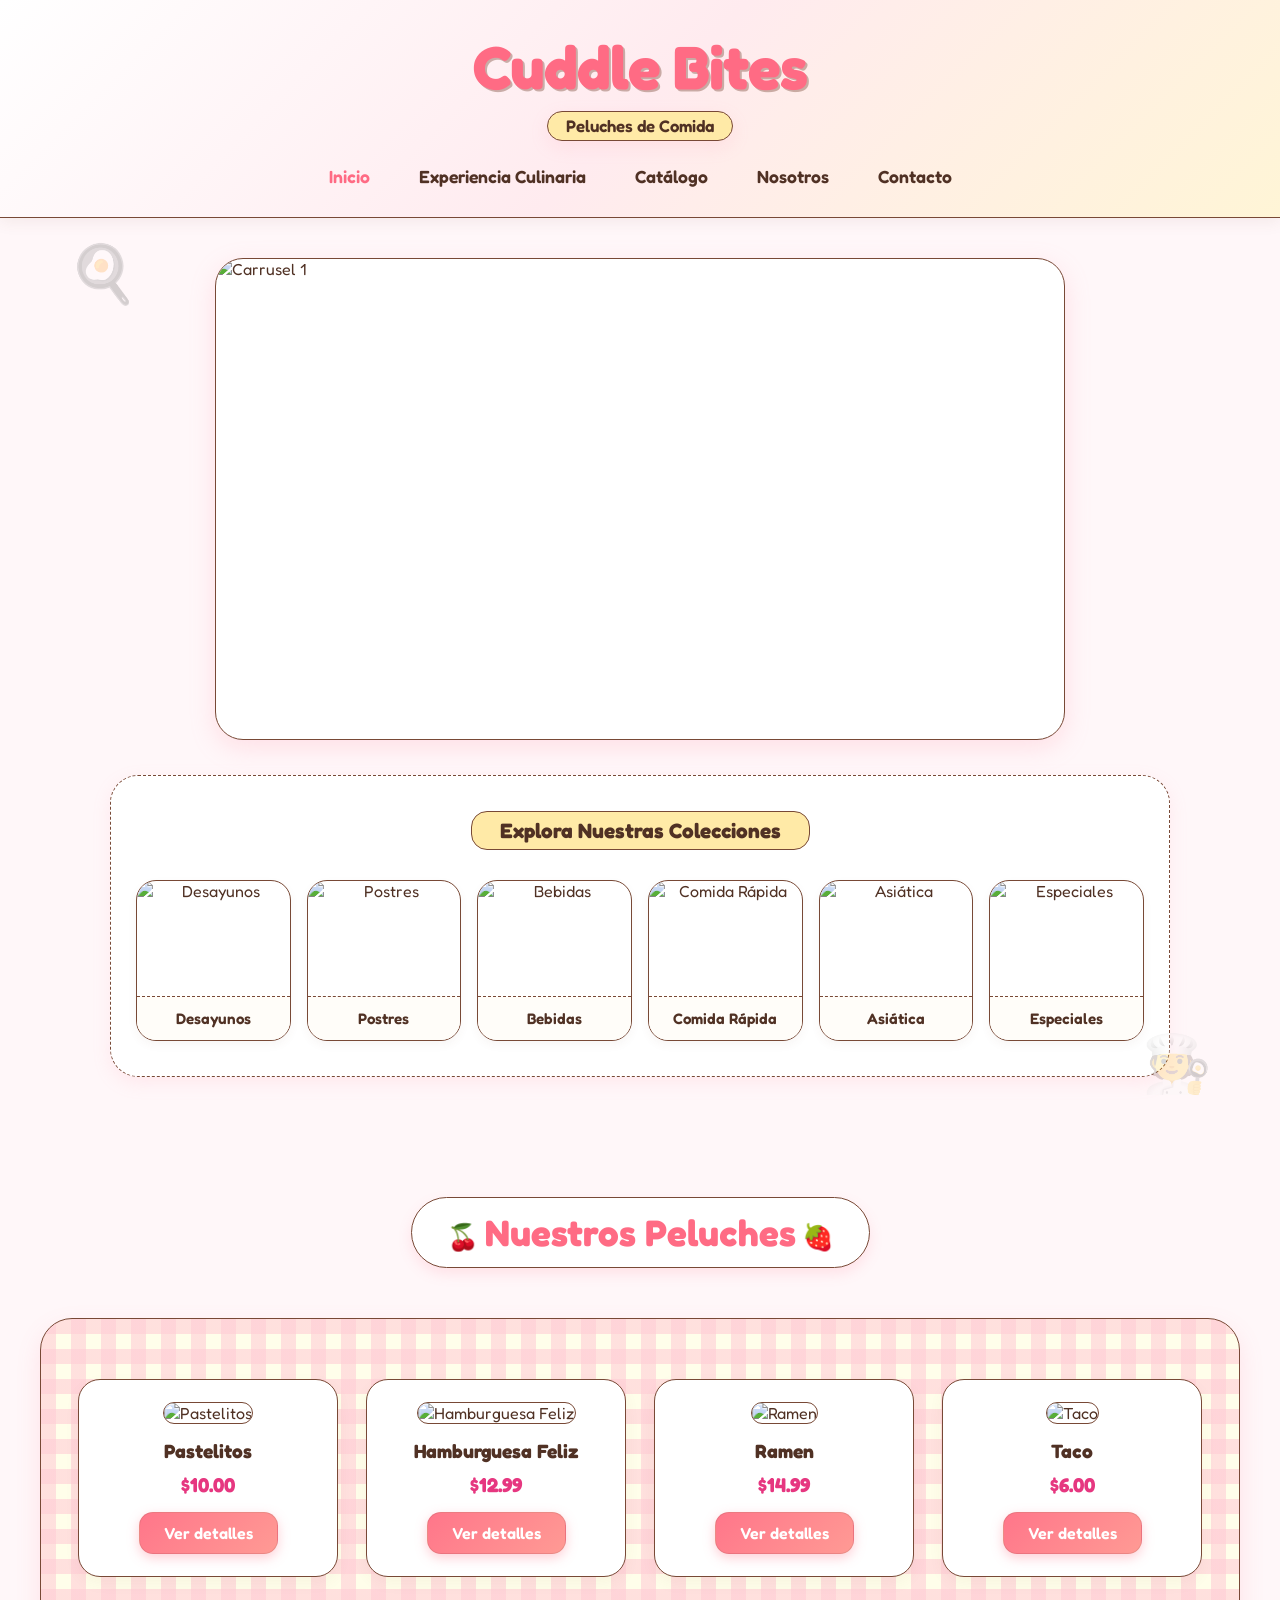
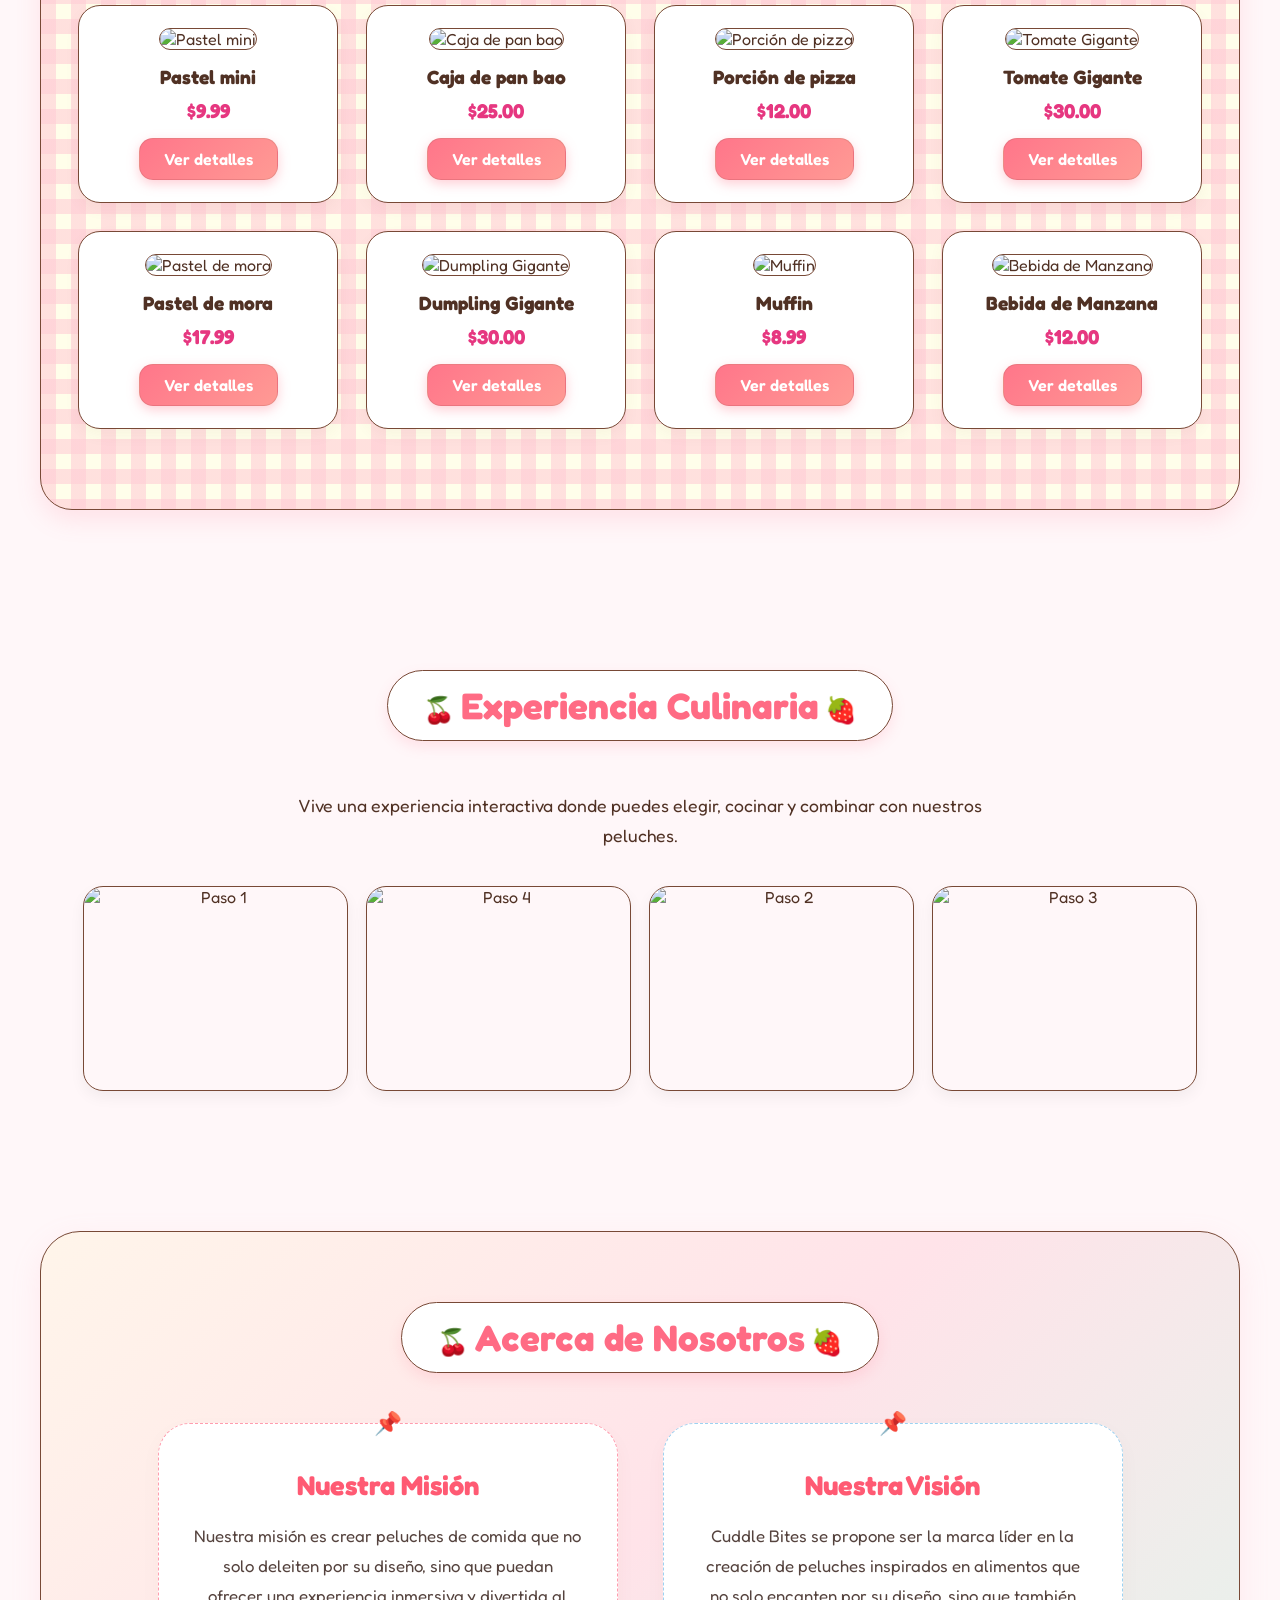
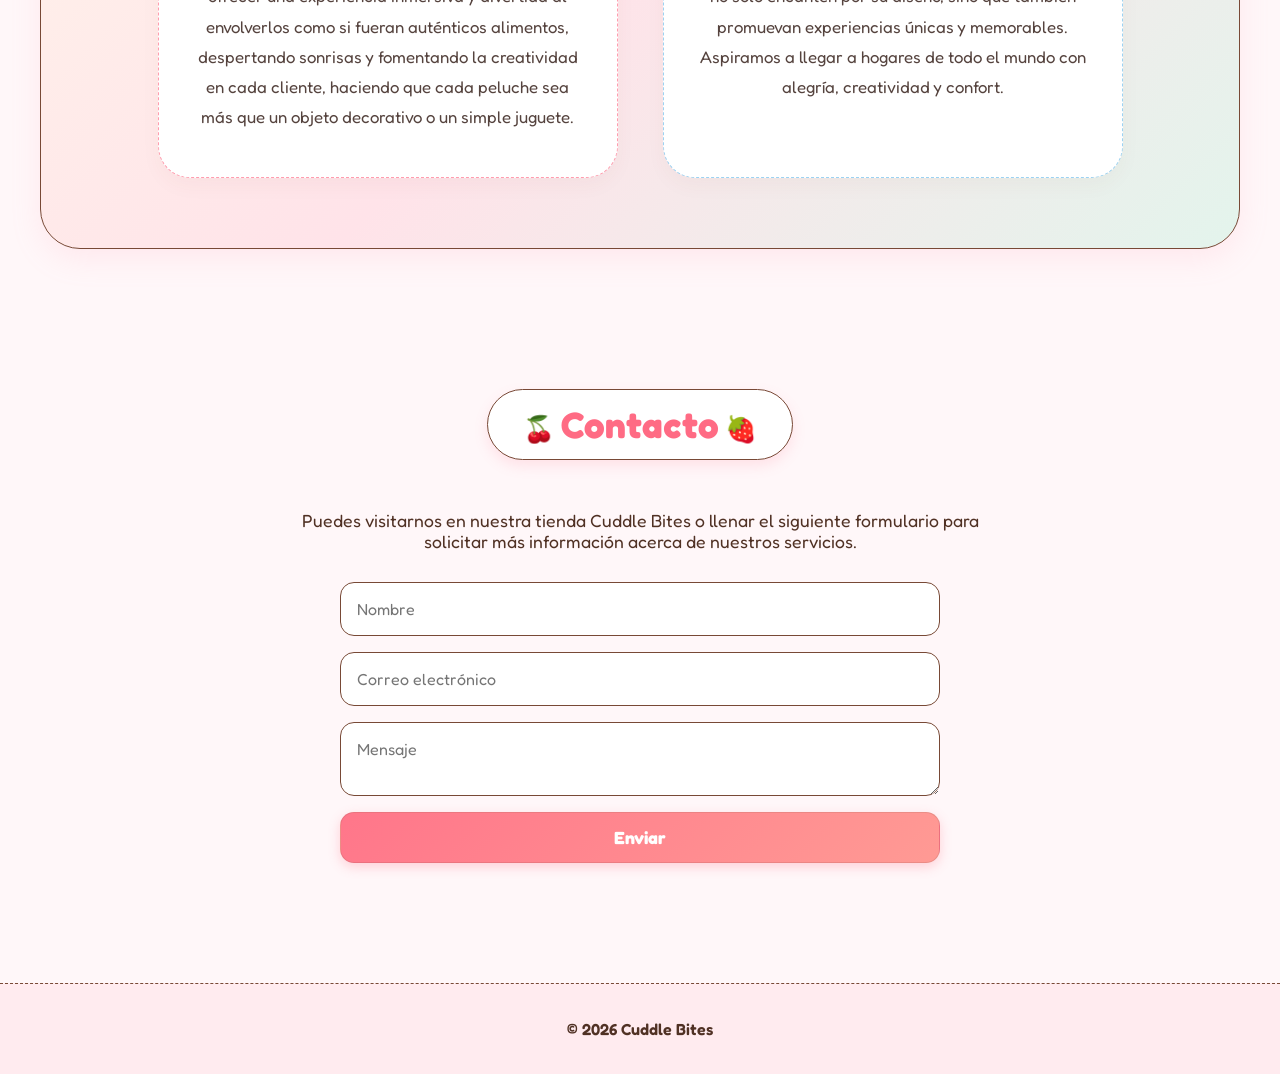
==== index.html @ 442ce8bb "Add files via upload" ====
<!DOCTYPE html>
<html lang="es">
<head>
    <meta charset="UTF-8">
    <meta name="viewport" content="width=device-width, initial-scale=1.0">
    <title>Cuddle Bites</title>
    <meta name="description" content="Cuddle Bites ofrece adorables peluches inspirados en alimentos, diseñados para brindar ternura y alegría a personas de todas las edades.">
    <meta name="keywords" content="peluches, comida, peluches kawaii, tienda online, cuddle bites">
    <meta name="author" content="Emely, Astrid, Yunuet.">

    <meta property="og:title" content="Cuddle Bites">
    <meta property="og:description" content="Pequeñas delicias, grandes abrazos.">
    <meta property="og:type" content="website">
    <meta property="og:url" content="https://astridrivera.github.io/cuddlebites/">

    <link rel="stylesheet" href="sty.css">
</head>
<body>

<header>
    <div class="logo">
        <h1>Cuddle Bites</h1>
        <div class="subtitle">Peluches de Comida</div>
    </div>
    
    <nav>
        <ul>
            <li><a href="#" class="active">Inicio</a></li>
            <li><a href="#experiencia">Experiencia Culinaria</a></li>
            <li><a href="#catalogo">Catálogo</a></li>
            <li><a href="#nosotros">Nosotros</a></li>
            <li><a href="#contacto">Contacto</a></li>
        </ul>
    </nav>
</header>


<div class="home-container">

    <div class="carrusel">
        <div class="track">
            <img src="img/carru1.jpg" alt="Carrusel 1">
            <img src="img/carru2.jpg" alt="Carrusel 2">
            <img src="img/carru3.jpg" alt="Carrusel 3">
            <img src="img/carru4.jpg" alt="Carrusel 4">

            <img src="img/carru1.jpg" alt="Carrusel 1 Repetición">
            <img src="img/carru2.jpg" alt="Carrusel 2 Repetición">
            <img src="img/carru3.jpg" alt="Carrusel 3 Repetición">
            <img src="img/carru4.jpg" alt="Carrusel 4 Repetición">
        </div>
    </div>

    <section class="colecciones-horizontal-section">
        <h3>Explora Nuestras Colecciones</h3>
        
        <div class="grid-colecciones">
            <div class="categoria">
                <img src="img/desayunos.jpg" alt="Desayunos">
                <p>Desayunos</p>
            </div>

            <div class="categoria">
                <img src="img/postres.jpg" alt="Postres">
                <p>Postres</p>
            </div>

            <div class="categoria">
                <img src="img/bebidas.jpg" alt="Bebidas">
                <p>Bebidas</p>
            </div>

            <div class="categoria">
                <img src="img/chatarra.jpg" alt="Comida Rápida">
                <p>Comida Rápida</p>
            </div>

            <div class="categoria">
                <img src="img/ramen.jpg" alt="Asiática">
                <p>Asiática</p>
            </div>

            <div class="categoria">
                <img src="img/especiales.jpg" alt="Especiales">
                <p>Especiales</p>
            </div>
        </div>
    </section>

</div>

<section id="catalogo">
    <h2>Nuestros Peluches</h2>

    <div class="productos">
        <div class="producto">
            <img src="img/cake velita.jpg" alt="Pastelitos">
            <h3>Pastelitos</h3>
            <p>$10.00</p>
            <a href="cake.html">Ver detalles</a>
        </div>

        <div class="producto">
            <img src="img/hambur.jpg" alt="Hamburguesa Feliz">
            <h3>Hamburguesa Feliz</h3>
            <p>$12.99</p>
            <a href="hamburguesa.html">Ver detalles</a>
        </div>

        <div class="producto">
            <img src="img/ramen.jpg" alt="Ramen">
            <h3>Ramen</h3>
            <p>$14.99</p>
            <a href="ramen.html">Ver detalles</a>
        </div>

        <div class="producto">
            <img src="img/taco.jpg" alt="Taco">
            <h3>Taco</h3>
            <p>$6.00</p>
            <a href="taco.html">Ver detalles</a>
        </div>

        <div class="producto">
            <img src="img/cakecute.jpg" alt="Pastel mini">
            <h3>Pastel mini</h3>
            <p>$9.99</p>
            <a href="cakecute.html">Ver detalles</a>
        </div>

        <div class="producto">
            <img src="img/bao.jpg" alt="Caja de pan bao">
            <h3>Caja de pan bao</h3>
            <p>$25.00</p>
            <a href="bao.html">Ver detalles</a>
        </div>

        <div class="producto">
            <img src="img/pizza.jpg" alt="Porción de pizza">
            <h3>Porción de pizza</h3>
            <p>$12.00</p>
            <a href="pizza.html">Ver detalles</a>
        </div>

        <div class="producto">
            <img src="img/tomate.jpg" alt="Tomate Gigante">
            <h3>Tomate Gigante</h3>
            <p>$30.00</p>
            <a href="tomate.html">Ver detalles</a>
        </div>

        <div class="producto">
            <img src="img/cakemora.jpg" alt="Pastel de mora">
            <h3>Pastel de mora</h3>
            <p>$17.99</p>
            <a href="mora.html">Ver detalles</a>
        </div>

        <div class="producto">
            <img src="img/dum.jpg" alt="Dumpling Gigante">
            <h3>Dumpling Gigante</h3>
            <p>$30.00</p>
            <a href="dum.html">Ver detalles</a>
        </div>

        <div class="producto">
            <img src="img/muffin.jpg" alt="Muffin">
            <h3>Muffin</h3>
            <p>$8.99</p>
            <a href="muffin.html">Ver detalles</a>
        </div>

        <div class="producto">
            <img src="img/bebidaapple.jpg" alt="Bebida de Manzana">
            <h3>Bebida de Manzana</h3>
            <p>$12.00</p>
            <a href="apple.html">Ver detalles</a>
        </div>
    </div>
</section>

<section id="experiencia" class="experiencia-card">
    <h2>Experiencia Culinaria</h2>
    <p>
        Vive una experiencia interactiva donde puedes elegir, cocinar y combinar
        con nuestros peluches.
    </p>

    <div class="experiencia-galeria">
        <img src="img/paso1.jpg" alt="Paso 1">
        <img src="img/paso4.jpg" alt="Paso 4">
        <img src="img/paso2.jpg" alt="Paso 2">
        <img src="img/paso3.png" alt="Paso 3">
    </div>
</section>

<section id="nosotros">
    <h2>Acerca de Nosotros</h2>

    <div class="receta-contenedor">

        <div class="hoja-receta mision">
            <h3>Nuestra Misión</h3>
            <p>
                Nuestra misión es crear peluches de comida que no solo deleiten por su diseño,
                sino que puedan ofrecer una experiencia inmersiva y divertida al envolverlos como 
                si fueran auténticos alimentos, despertando sonrisas y fomentando la creatividad
                en cada cliente, haciendo que cada peluche sea más que un objeto decorativo o un simple juguete.
            </p>
        </div>

        <div class="hoja-receta vision">
            <h3>Nuestra Visión</h3>
            <p>
                Cuddle Bites se propone ser la marca líder en la creación de peluches inspirados 
                en alimentos que no solo encanten por su diseño, sino que también promuevan experiencias únicas 
                y memorables. Aspiramos a llegar a hogares de todo el mundo con alegría, creatividad y confort.
            </p>
        </div>
    </div>
</section>

<section id="contacto">
    <h2>Contacto</h2>

    <div class="contacto-contenedor">
        <p>
            Puedes visitarnos en nuestra tienda Cuddle Bites o llenar el siguiente
            formulario para solicitar más información acerca de nuestros servicios.
        </p>

        <form>
            <input type="text" placeholder="Nombre" required>
            <input type="email" placeholder="Correo electrónico" required>
            <textarea placeholder="Mensaje" required></textarea>
            <button type="submit">Enviar</button>
        </form>
    </div>
</section>

<footer>
    <p>© 2026 Cuddle Bites</p>
</footer>

<!-- Chat de Tawk.to -->
<script type="text/javascript">
var Tawk_API=Tawk_API||{}, Tawk_LoadStart=new Date();
(function(){
var s1=document.createElement("script"),s0=document.getElementsByTagName("script")[0];
s1.async=true;
s1.src='https://embed.tawk.to/6a336d0145840f1d49424ffb/1jrce3k0b';
s1.charset='UTF-8';
s1.setAttribute('crossorigin','*');
s0.parentNode.insertBefore(s1,s0);
})();
</script>

</body>
</html>
---- sty.css ----
@import url('https://fonts.googleapis.com/css2?family=Fredoka:wght@300;400;600;700&family=Kiwi+Maru:wght@400;500&display=swap');

* {
    margin: 0;
    padding: 0;
    box-sizing: border-box;
}

html {
    scroll-behavior: smooth;
}

:root {
    --bg-main: #fffdf9;
    --primary-pink: #ff9cae;  
    --border-color: #784936;    
    --accent-orange: #ff8f00;   
    --text-dark: #503124;
    --white: #ffffff;
    --mint-green: #4db6ac;    
    --btn-grad-start: #FF768A;
    --btn-grad-end: #FF9A94;
}

body {
     font-family: 'Fredoka', 'Kiwi Maru', sans-serif;
    background-color: #fff7f9;
    color: var(--text-dark);
    overflow-x: hidden;
    padding: 0;
}
.washi-tape {
    position: fixed;
    top: 0;
    bottom: 0;
    width: 25px;
    z-index: 1000;
    background-color: #ffcbd5;
    background-image: radial-gradient(#ff6b84 20%, transparent 20%), radial-gradient(#ff6b84 20%, transparent 20%);
    background-size: 15px 15px;
    background-position: 0 0, 7.5px 7.5px;
    border-left: 1px solid var(--border-color);
    border-right: 1px solid var(--border-color);
}
.washi-tape.left { left: 0; }
.washi-tape.right { right: 0; }

.fluid-wrapper {
    padding: 0 25px;
    width: 100%;
}


header {
    background: linear-gradient(135deg, #ffffff, #FFEBEF, #FFF5D6);
    border-bottom: 1px solid var(--border-color); 
    width: 100%;
    margin: 0 auto;
    box-shadow: 0 4px 15px rgba(120, 73, 54, 0.08);
    display: flex;
    flex-direction: column;
    align-items: center;
    justify-content: center;
    padding: 30px 20px;
    text-align: center;
}

.logo h1 {
    font-family: 'Fredoka', sans-serif;
    color: #FF6B84; 
    font-size: 3.8rem;
    font-weight: 700;
    letter-spacing: -1px;
    text-shadow: 2px 2px 0px rgba(120, 73, 54, 0.4);
}

.subtitle {
    font-size: 1.05rem;
    color: #503124;
    font-weight: 600;
    margin-top: 8px;
    background: #ffeaa7; 
    padding: 4px 18px;
    border-radius: 20px;
    display: inline-block;
    border: 1px solid var(--border-color);
    box-shadow: 0 6px 18px rgba(255, 156, 174, 0.15);
}

nav {
    width: 100%;
    max-width: 1100px;
    margin-top: 25px;
}

nav ul {
    list-style: none;
    display: flex;
    gap: 25px;
    flex-wrap: wrap;
    justify-content: center;
    width: 100%;
}

nav a {
    text-decoration: none;
    color: var(--text-dark);
    font-size: 1.1rem;
    font-weight: 600;
    transition: .3s ease;
    position: relative;
    padding: 6px 12px;
}

nav a:hover, nav a.active {
    color: #FF6B84;
}

nav a::after {
    content: "";
    position: absolute;
    left: 0;
    bottom: -2px;
    width: 0%;
    height: 3px;
    background: #FF9CAE; 
    border-radius: 10px;
    transition: .3s ease;
}

nav a:hover::after {
    width: 100%;
}

.home-container {
    max-width: 1100px;
    margin: 40px auto;
    padding: 0 20px;
    display: flex;
    flex-direction: column;
    gap: 35px;
    align-items: center;
    position: relative;
}

.home-container::after {
    content: "🧑‍🍳";
    position: absolute;
    font-size: 3.5rem;
    bottom: -20px;
    right: -2%;
    opacity: 0.2;
    animation: flotarKawaii 4s ease-in-out infinite alternate;
}

.home-container::before {
    content: "🍳";
    position: absolute;
    font-size: 3.5rem;
    top: -20px;
    left: -2%;
    opacity: 0.2;
    animation: flotarKawaii 4s ease-in-out infinite alternate-reverse;
}

.carrusel {
    width: 100%;
    max-width: 850px;
    overflow: hidden;
    border: 1px solid var(--border-color); 
    border-radius: 28px; 
    box-shadow: 0 8px 24px rgba(255, 156, 174, 0.25);
    background: var(--white);
}

.track {
    display: flex;
    width: max-content;
    animation: scroll 25s linear infinite;
}

.track img {
    width: 850px; 
    height: 480px; 
    object-fit: cover;
    display: block;
}

@keyframes scroll {
    0% { transform: translateX(0); }
    100% { transform: translateX(-50%); }
}

.colecciones-horizontal-section {
    width: 100%;
    background: var(--white);
    border: 1px dashed var(--border-color); 
    border-radius: 28px;
    padding: 35px 25px;
    text-align: center;
    box-shadow: 0 6px 18px rgba(255, 156, 174, 0.15);
}

.colecciones-horizontal-section h3 {
    font-size: 1.3rem;
    color: var(--text-dark);
    background: #ffeaa7; 
    display: inline-block;
    padding: 6px 28px;
    border-radius: 16px;
    margin-bottom: 30px;
    border: 1px solid var(--border-color);
}

.grid-colecciones {
    display: grid;
    grid-template-columns: repeat(6, 1fr);
    gap: 16px;
    width: 100%;
}

.categoria {
    background: var(--white);
    border: 1px solid var(--border-color);
    border-radius: 20px;
    overflow: hidden;
    cursor: pointer;
    box-shadow: 0 4px 10px rgba(120, 73, 54, 0.05);
    transition: transform 0.4s cubic-bezier(0.175, 0.885, 0.32, 1.275);
}

.categoria img {
    width: 100%;
    height: 115px;
    object-fit: cover;
    display: block;
}

.categoria p {
    padding: 12px 5px;
    font-size: 0.95rem;
    font-weight: 600;
    color: var(--text-dark);
    background: #FFFDF9;
    border-top: 1px dashed var(--border-color);
}

.categoria:hover {
    transform: scale(1.06) translateY(-5px);
    box-shadow: 0 8px 20px rgba(255, 107, 132, 0.25);
    border-color: #FF6B84;
}

section {
    padding: 80px 20px;
}

section h2 {
    text-align: center;
    margin-bottom: 50px;
    font-size: 2.3rem;
    color: #FF6B84;
    font-weight: 700;
    display: table;
    margin-left: auto;
    margin-right: auto;
    background: var(--white);
    padding: 12px 35px;
    border-radius: 40px;
    border: 1px solid var(--border-color);
    box-shadow: 0 6px 14px rgba(255, 107, 132, 0.15);
}

section h2::before { content: "🍒 "; font-size: 1.6rem; }
section h2::after { content: " 🍓"; font-size: 1.6rem; }


.productos {
    display: flex;
    background-color: #FFFEEA;
    background-image: linear-gradient(90deg, rgba(255,204,213,0.6) 50%, transparent 50%),
                      linear-gradient(rgba(255,204,213,0.6) 50%, transparent 50%);
    background-size: 30px 30px;
    padding: 60px 25px 80px 25px;
    justify-content: center;
    flex-wrap: wrap;
    gap: 28px;
    border-radius: 32px;
    max-width: 1200px;
    margin: 0 auto;
    border: 1px solid var(--border-color);
    box-shadow: 0 10px 25px rgba(255, 107, 132, 0.15);
}

.producto {
    width: 260px;
    background: var(--white);
    border-radius: 22px;
    padding: 22px;
    text-align: center;
    box-shadow: 0 6px 15px rgba(120, 73, 54, 0.05);
    transition: .3s ease;
    border: 1px solid var(--border-color);
}

.producto:hover {
    transform: translateY(-8px);
    box-shadow: 0 12px 25px rgba(255, 107, 132, 0.2);
    border-color: #FF6B84;
}

.producto img {
    width: 100%;
    height: 210px;
    object-fit: cover;
    border-radius: 16px;
    border: 1px solid var(--border-color);
}

.producto h3 {
    margin-top: 15px;
    color: var(--text-dark);
    font-size: 1.2rem;
}

.producto p {
    margin-top: 10px;
    font-weight: bold;
    color: #e63780; 
    font-size: 1.25rem;
}


.producto a {
    display: inline-block;
    margin-top: 15px;
    background: linear-gradient(135deg, var(--btn-grad-start) 0%, var(--btn-grad-end) 100%);
    color: white;
    text-decoration: none;
    padding: 10px 24px;
    border-radius: 14px;
    font-weight: 600;
    transition: .3s ease;
    box-shadow: 0 4px 12px rgba(255, 118, 138, 0.35);
    border: 1px solid rgba(120, 73, 54, 0.15);
}

.producto a:hover {
    transform: translateY(-4px) scale(1.05) !important;
    box-shadow: 0 8px 20px rgba(255, 118, 138, 0.5) !important;
}


.experiencia-card {
    text-align: center;
    max-width: 1200px;
    margin: 0 auto;
}

.experiencia-card p {
    max-width: 700px;
    margin: auto;
    margin-bottom: 35px;
    line-height: 1.7;
    font-size: 1.1rem;
}

.experiencia-galeria {
    display: flex;
    justify-content: center;
    flex-wrap: wrap;
    gap: 18px;
}

.experiencia-galeria img {
    width: 265px;
    height: 205px;
    object-fit: cover;
    border-radius: 20px;
    border: 1px solid var(--border-color);
    box-shadow: 0 6px 15px rgba(0,0,0,0.05);
    transition: .3s ease;
}

.experiencia-galeria img:hover {
    transform: scale(1.05) rotate(-1deg);
    box-shadow: 0 10px 20px rgba(255, 107, 132, 0.3);
}


#nosotros {
    background: linear-gradient(135deg, #FFF5EA 0%, #FFE3E9 50%, #E3F4EC 100%);
    border-radius: 40px;
    max-width: 1200px;
    margin: 60px auto;
    padding: 70px 40px;
    border: 1px solid var(--border-color);
    box-shadow: 0 10px 30px rgba(255, 156, 174, 0.15);
    position: relative;
    overflow: hidden;
}

.receta-contenedor {
    display: flex;
    justify-content: center;
    gap: 45px;
    flex-wrap: wrap;
    margin-top: 50px;
}

.hoja-receta {
    background: var(--white);
    width: 460px;
    padding: 45px 35px;
    border-radius: 32px;
    border: 1px dashed var(--primary-pink);
    box-shadow: 0 8px 20px rgba(120, 73, 54, 0.04);
    position: relative;
    transition: all 0.4s cubic-bezier(0.175, 0.885, 0.32, 1.275);
}

.hoja-receta.vision {
    border-color: #9cd2f2;
}

.hoja-receta:hover {
    transform: translateY(-8px) scale(1.02);
    box-shadow: 0 15px 30px rgba(255, 107, 132, 0.2);
    border-color: #FF6B84;
}

.hoja-receta::before {
    content: '📌';
    position: absolute;
    top: -15px;
    left: 50%;
    transform: translateX(-50%);
    font-size: 1.4rem;
}

.hoja-receta h3 {
    color: #FF5A73;
    font-size: 1.7rem;
    margin-bottom: 20px;
    text-align: center;
    font-family: 'Fredoka', sans-serif;
}

.hoja-receta.vision h3 {
    color: #FF5A73;
}

.hoja-receta p {
    line-height: 1.8;
    color: #55433e;
    font-size: 1.05rem;
    text-align: center;
}


.contacto-contenedor {
    max-width: 700px;
    margin: 0 auto;
    text-align: center;
}

.contacto-contenedor p {
    margin-bottom: 30px;
    font-size: 1.1rem;
}

form {
    max-width: 600px;
    margin: auto;
    display: flex;
    flex-direction: column;
    gap: 16px;
}

input, textarea {
    font-family: 'Fredoka', sans-serif;
    padding: 16px;
    border: 1px solid var(--border-color);
    border-radius: 14px;
    background-color: var(--white);
    color: var(--text-dark);
    font-size: 1rem;
    transition: .3s ease;
}

input:focus, textarea:focus {
    outline: none;
    border-color: #FF6B84;
    box-shadow: 0 0 12px rgba(255, 107, 132, 0.2);
}


button {
    font-family: 'Fredoka', sans-serif;
    background: linear-gradient(135deg, var(--btn-grad-start) 0%, var(--btn-grad-end) 100%);
    color: white;
    border: 1px solid rgba(120, 73, 54, 0.15);
    padding: 14px;
    border-radius: 14px;
    cursor: pointer;
    font-weight: bold;
    font-size: 1.1rem;
    transition: .3s ease;
    box-shadow: 0 4px 12px rgba(255, 118, 138, 0.3);
}

button:hover {
    transform: scale(1.02) translateY(-2px);
    box-shadow: 0 6px 15px rgba(255, 118, 138, 0.4);
}


footer {
    background: #FFEBEF; 
    color: var(--text-dark);
    text-align: center;
    padding: 35px 20px;
    font-weight: 600;
    font-size: 1rem;
    border-top: 1px dashed var(--border-color);
    width: 100%;
    margin-top: 40px;
}


@keyframes flotarKawaii {
    0% { transform: translateY(0) rotate(0deg); }
    100% { transform: translateY(-15px) rotate(5deg); }
}

@media(max-width: 992px) {
    .grid-colecciones {
        grid-template-columns: repeat(3, 1fr);
    }
    .track img {
        width: 100vw;
        height: 350px;
    }
    .carrusel {
        max-width: 100%;
    }
    .hoja-receta {
        width: 100%;
    }
}

@media(max-width: 600px) {
    .grid-colecciones {
        grid-template-columns: repeat(2, 1fr);
    }
    .logo h1 {
        font-size: 2.4rem;
    }
}
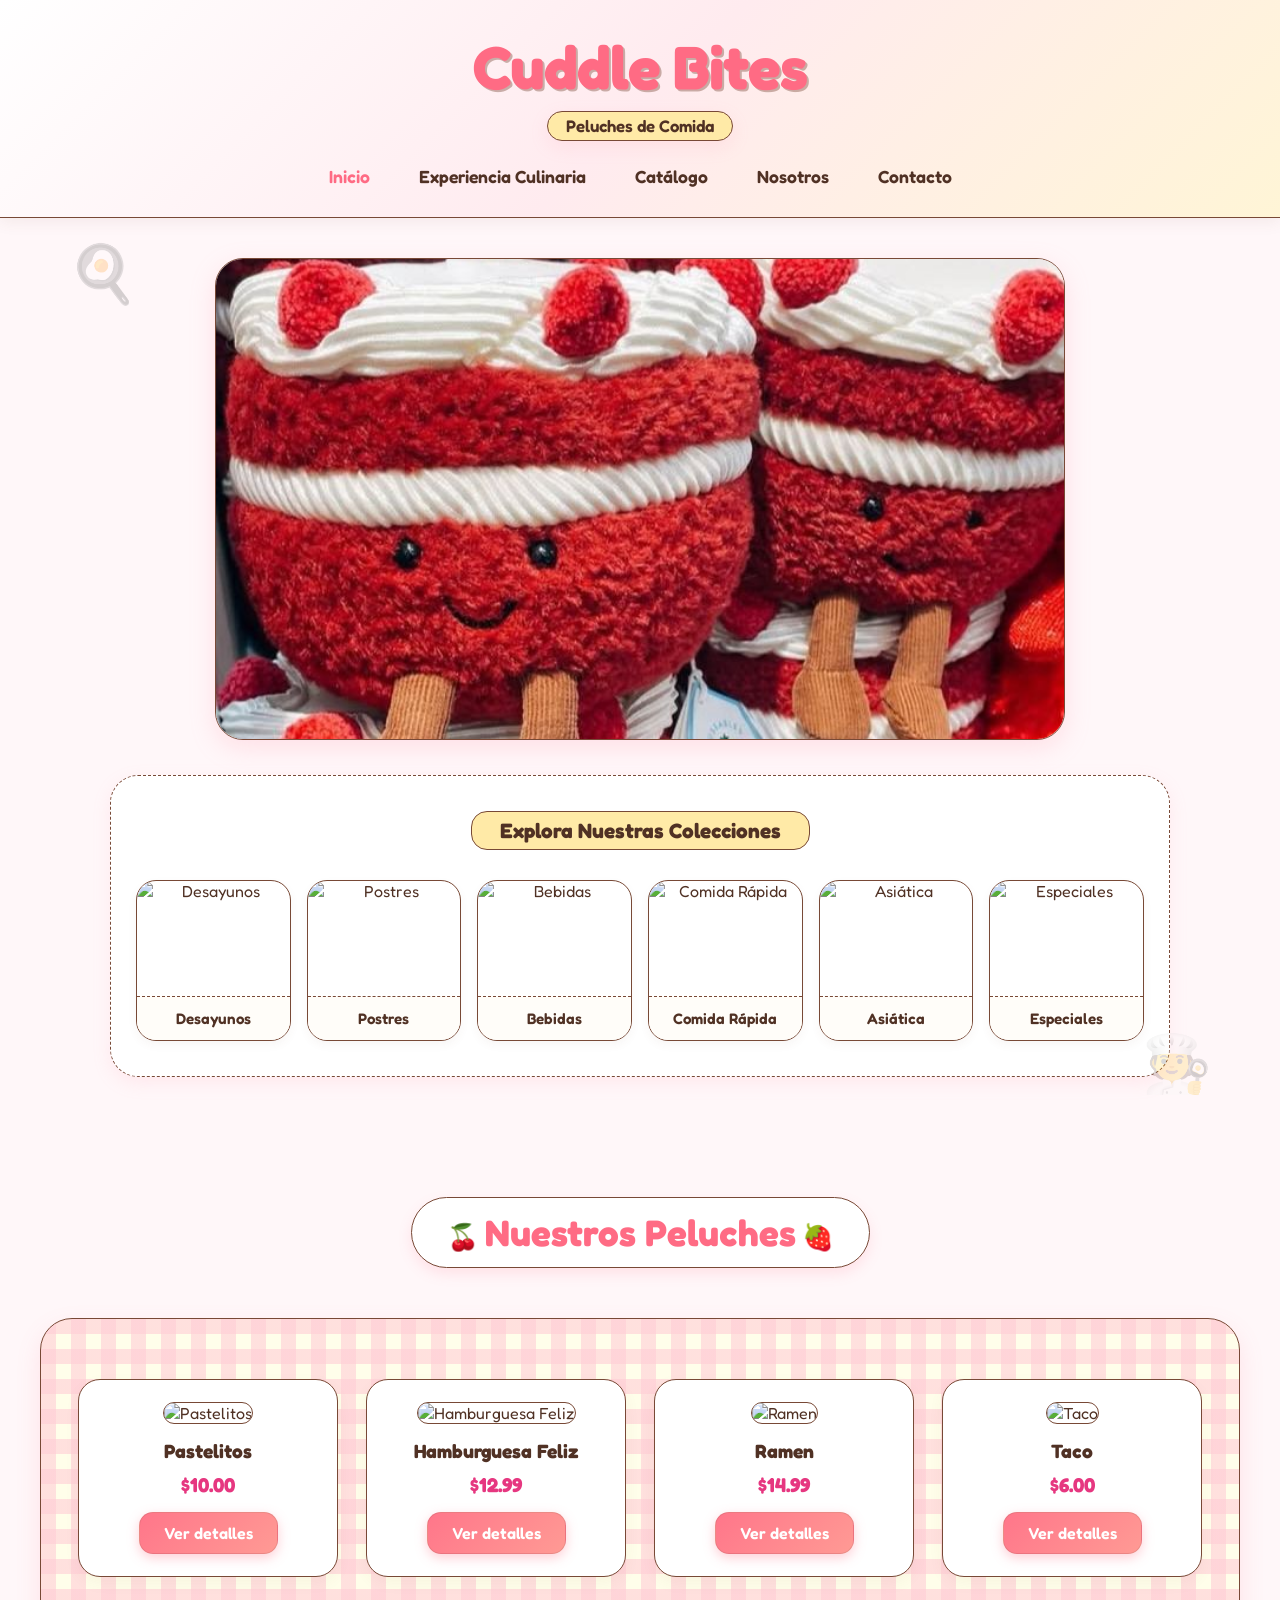
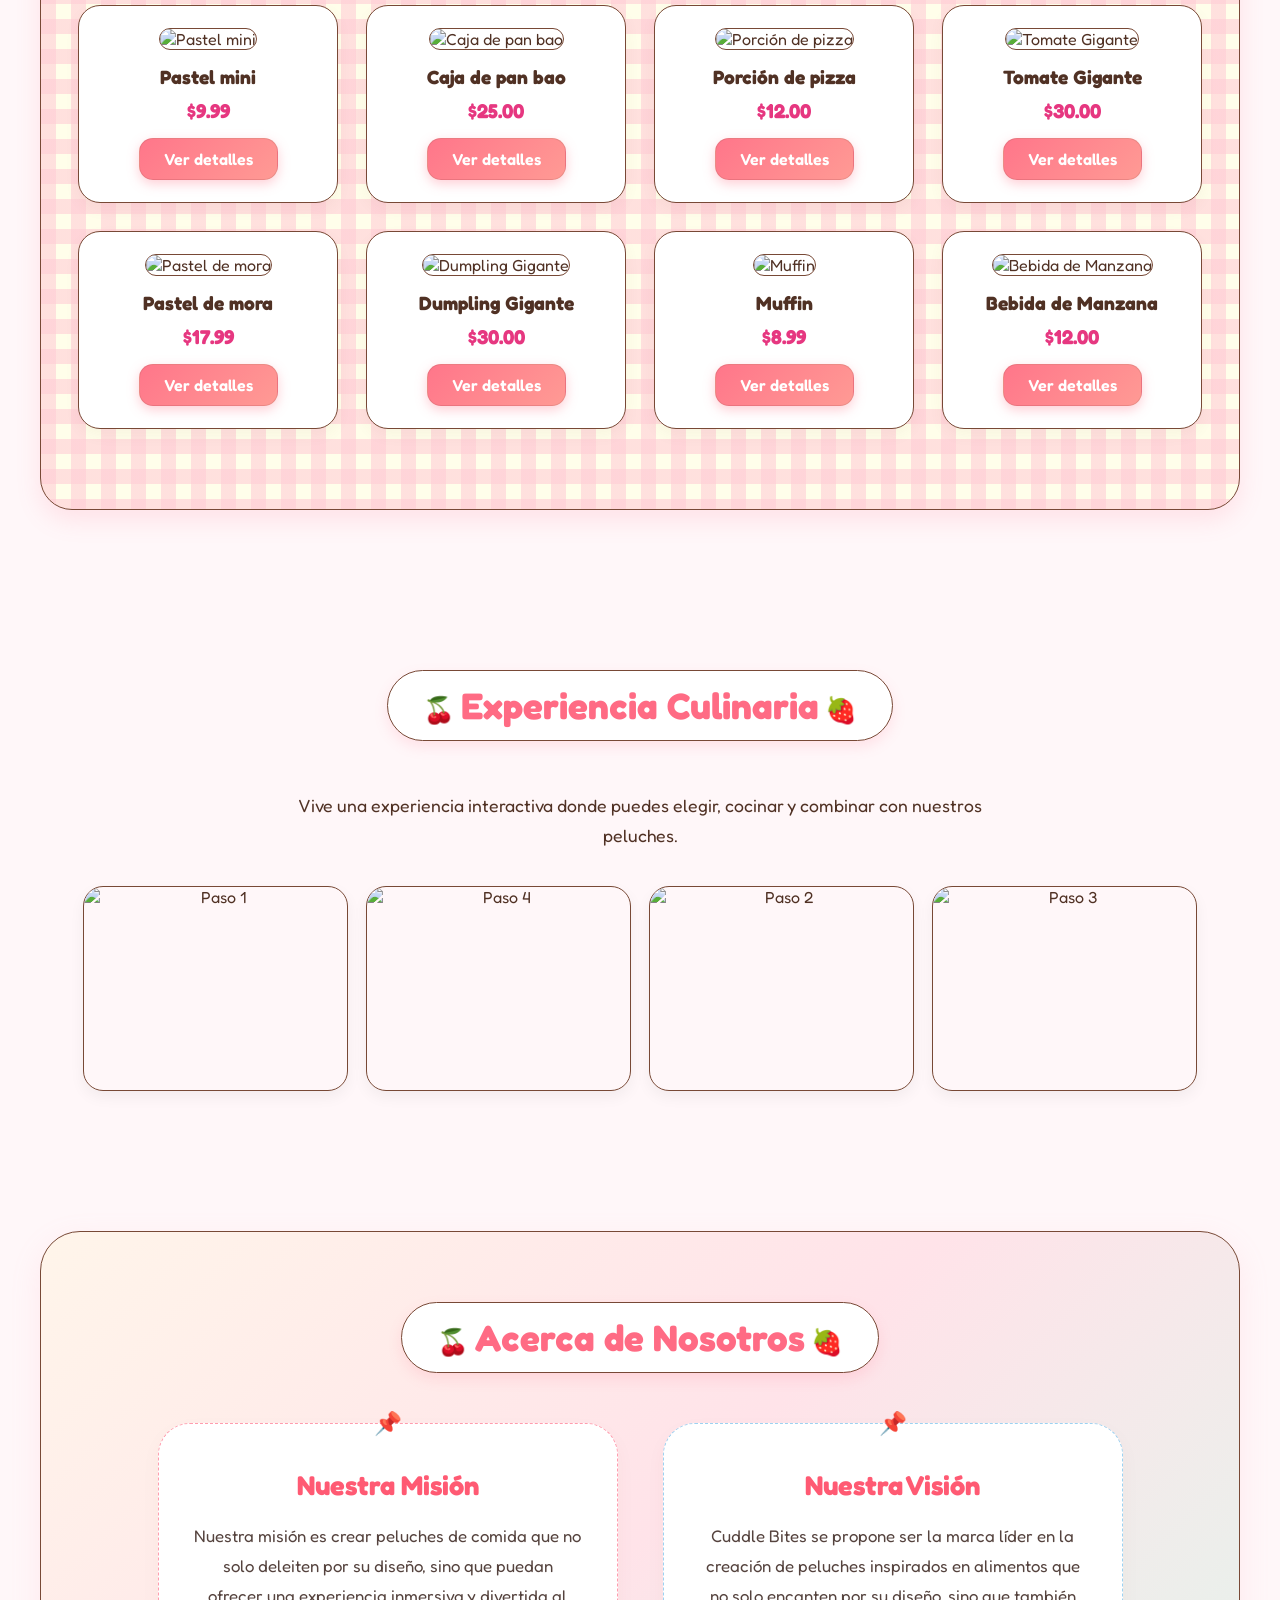
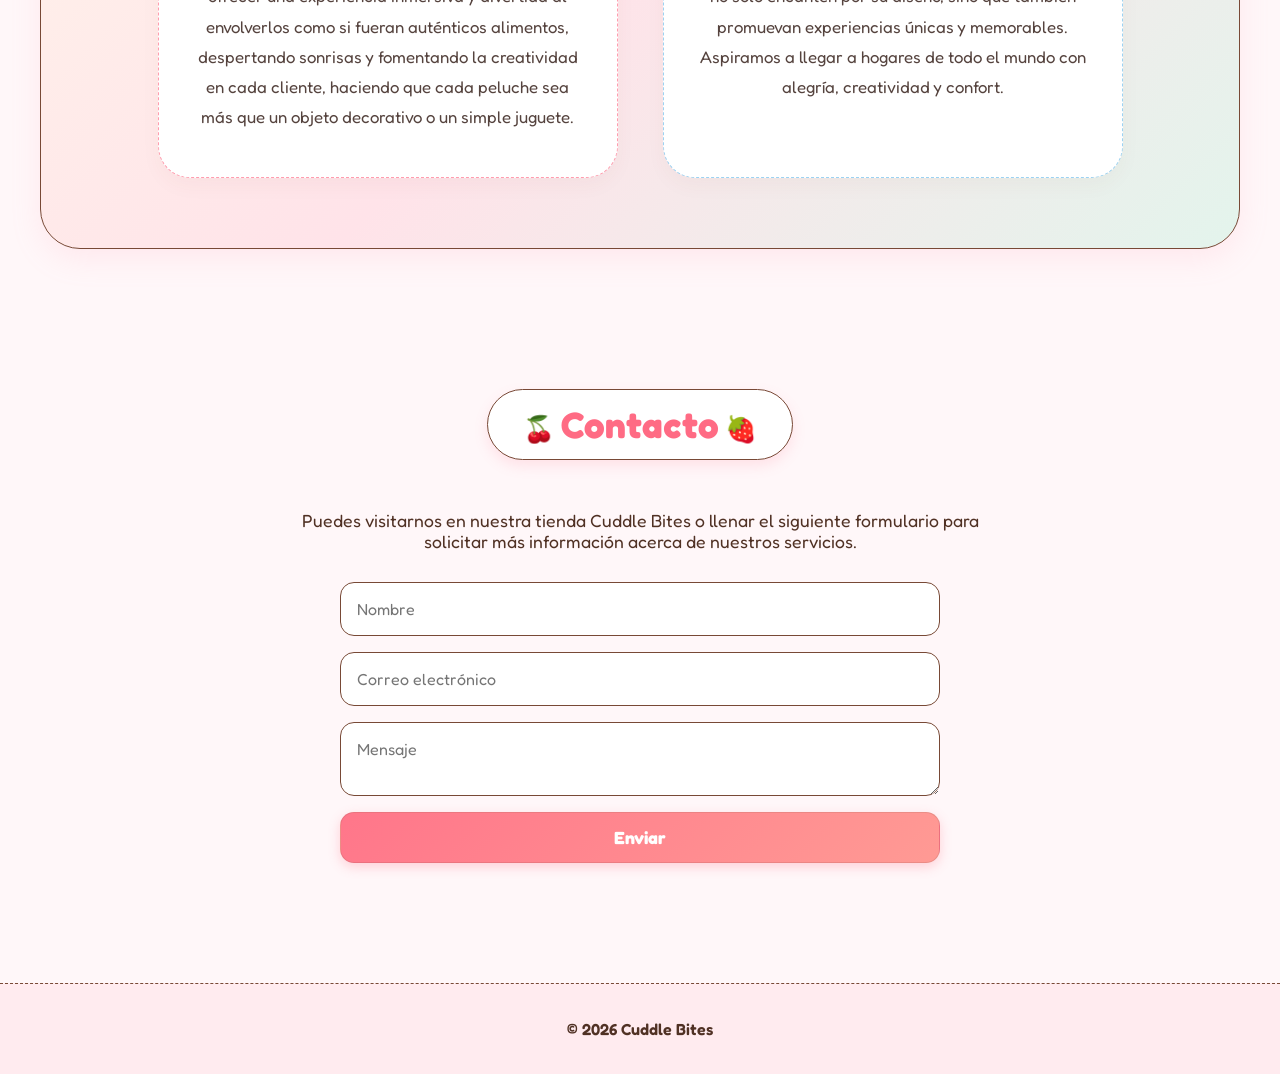
==== commit 900f1d51: "Update index.html" ====
--- a/index.html
+++ b/index.html
@@ -39,10 +39,10 @@
 
     <div class="carrusel">
         <div class="track">
-            <img src="img/carru1.jpg" alt="Carrusel 1">
-            <img src="img/carru2.jpg" alt="Carrusel 2">
-            <img src="img/carru3.jpg" alt="Carrusel 3">
-            <img src="img/carru4.jpg" alt="Carrusel 4">
+            <img src="carru1.jpg" alt="Carrusel 1">
+            <img src="carru2.jpg" alt="Carrusel 2">
+            <img src="carru3.jpg" alt="Carrusel 3">
+            <img src="carru4.jpg" alt="Carrusel 4">
 
             <img src="img/carru1.jpg" alt="Carrusel 1 Repetición">
             <img src="img/carru2.jpg" alt="Carrusel 2 Repetición">
@@ -256,4 +256,4 @@
 </script>
 
 </body>
-</html>+</html>
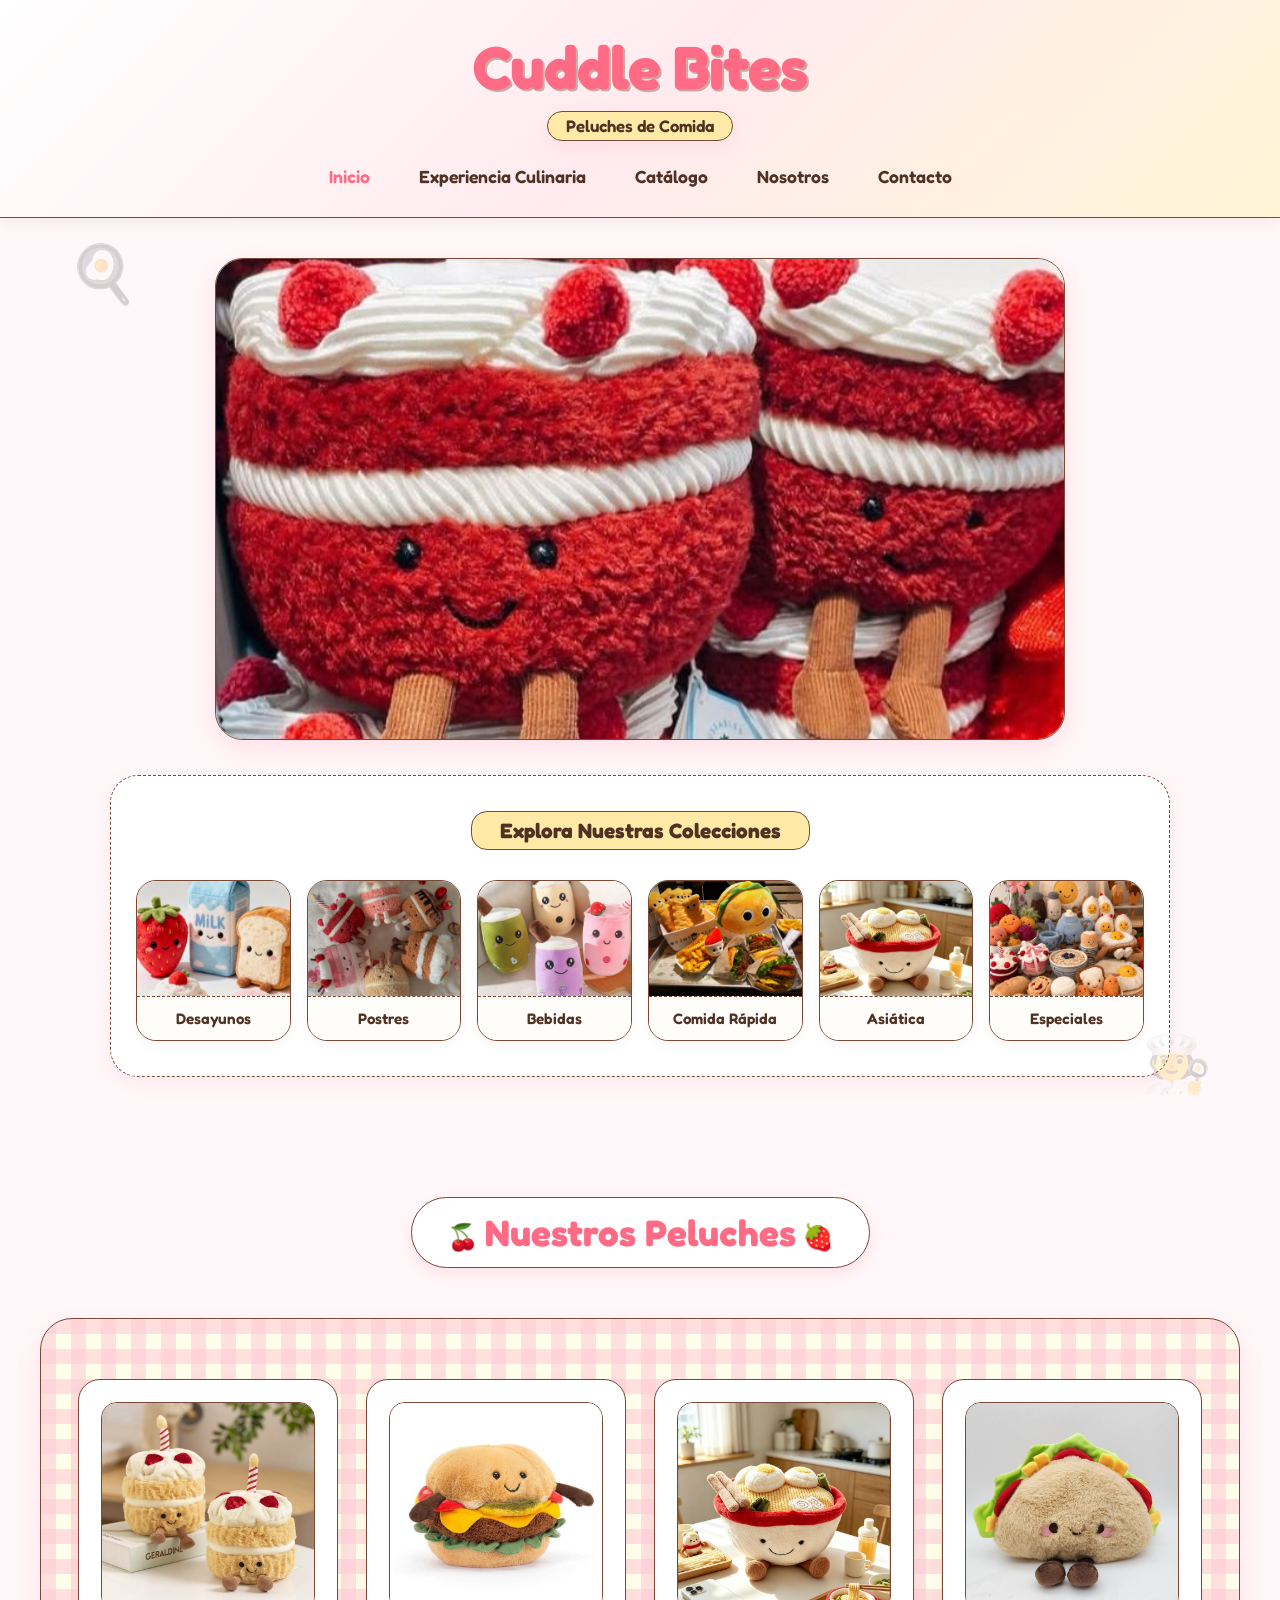
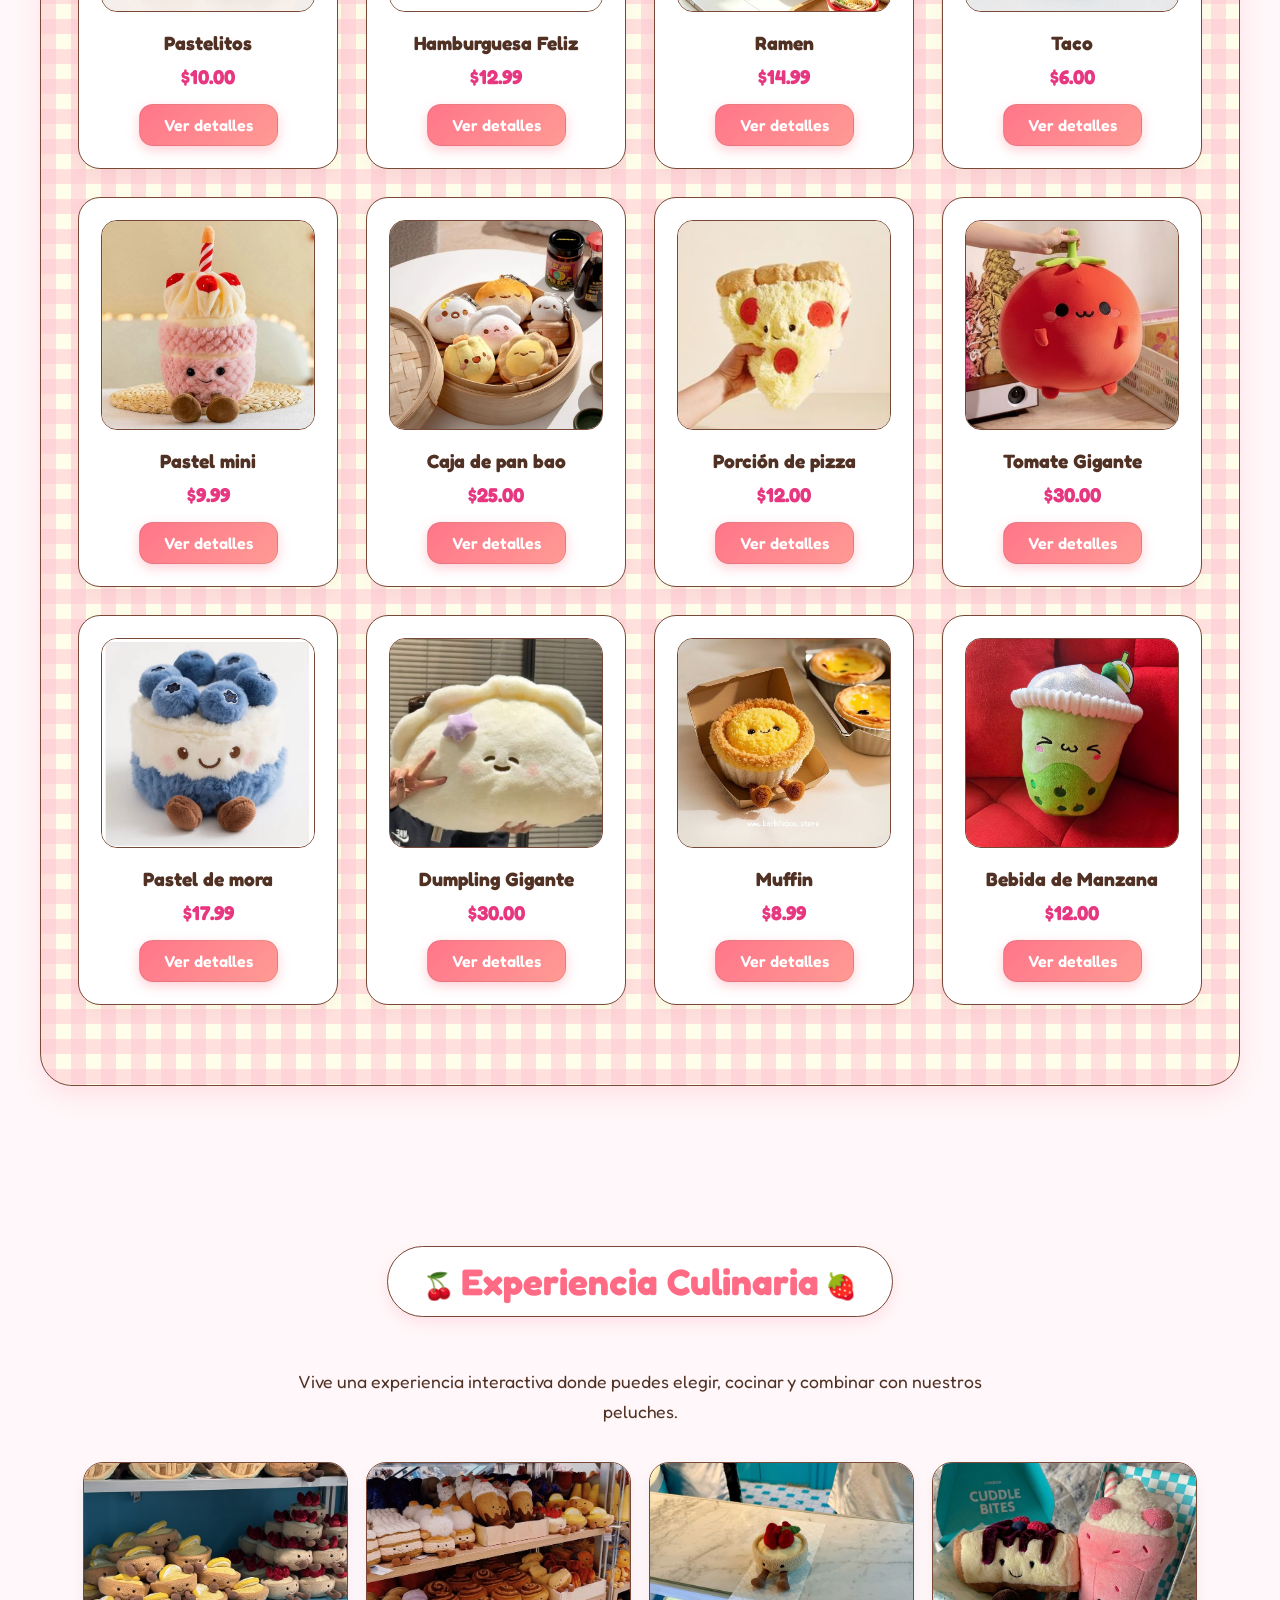
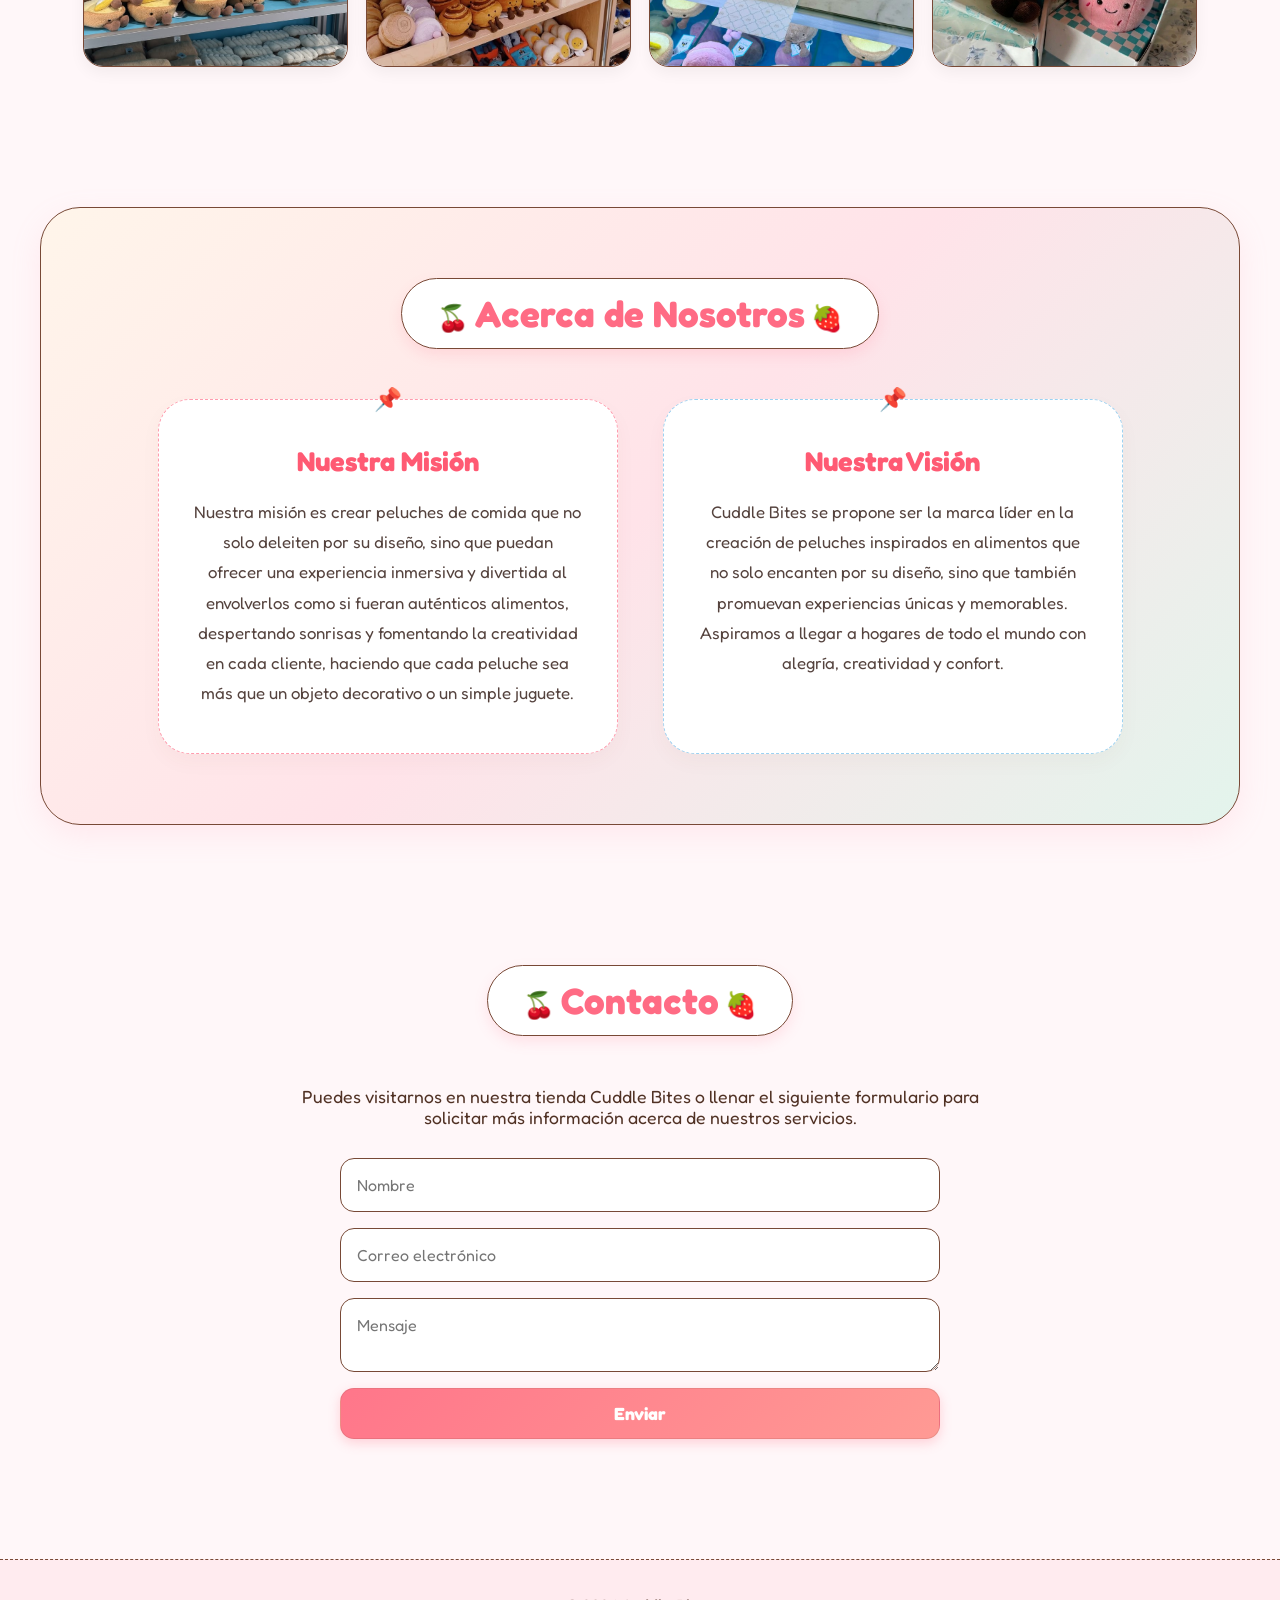
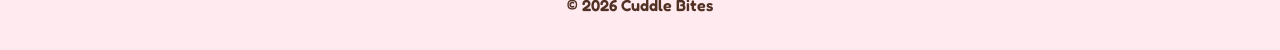
==== commit 6c99e11a: "Update index.html" ====
--- a/index.html
+++ b/index.html
@@ -44,10 +44,10 @@
             <img src="carru3.jpg" alt="Carrusel 3">
             <img src="carru4.jpg" alt="Carrusel 4">
 
-            <img src="img/carru1.jpg" alt="Carrusel 1 Repetición">
-            <img src="img/carru2.jpg" alt="Carrusel 2 Repetición">
-            <img src="img/carru3.jpg" alt="Carrusel 3 Repetición">
-            <img src="img/carru4.jpg" alt="Carrusel 4 Repetición">
+            <img src="carru1.jpg" alt="Carrusel 1 Repetición">
+            <img src="carru2.jpg" alt="Carrusel 2 Repetición">
+            <img src="carru3.jpg" alt="Carrusel 3 Repetición">
+            <img src="carru4.jpg" alt="Carrusel 4 Repetición">
         </div>
     </div>
 
@@ -56,32 +56,32 @@
         
         <div class="grid-colecciones">
             <div class="categoria">
-                <img src="img/desayunos.jpg" alt="Desayunos">
+                <img src="desayunos.jpg" alt="Desayunos">
                 <p>Desayunos</p>
             </div>
 
             <div class="categoria">
-                <img src="img/postres.jpg" alt="Postres">
+                <img src="postres.jpg" alt="Postres">
                 <p>Postres</p>
             </div>
 
             <div class="categoria">
-                <img src="img/bebidas.jpg" alt="Bebidas">
+                <img src="bebidas.jpg" alt="Bebidas">
                 <p>Bebidas</p>
             </div>
 
             <div class="categoria">
-                <img src="img/chatarra.jpg" alt="Comida Rápida">
+                <img src="chatarra.jpg" alt="Comida Rápida">
                 <p>Comida Rápida</p>
             </div>
 
             <div class="categoria">
-                <img src="img/ramen.jpg" alt="Asiática">
+                <img src="ramen.jpg" alt="Asiática">
                 <p>Asiática</p>
             </div>
 
             <div class="categoria">
-                <img src="img/especiales.jpg" alt="Especiales">
+                <img src="especiales.jpg" alt="Especiales">
                 <p>Especiales</p>
             </div>
         </div>
@@ -94,84 +94,84 @@
 
     <div class="productos">
         <div class="producto">
-            <img src="img/cake velita.jpg" alt="Pastelitos">
+            <img src="cake velita.jpg" alt="Pastelitos">
             <h3>Pastelitos</h3>
             <p>$10.00</p>
             <a href="cake.html">Ver detalles</a>
         </div>
 
         <div class="producto">
-            <img src="img/hambur.jpg" alt="Hamburguesa Feliz">
+            <img src="hambur.jpg" alt="Hamburguesa Feliz">
             <h3>Hamburguesa Feliz</h3>
             <p>$12.99</p>
             <a href="hamburguesa.html">Ver detalles</a>
         </div>
 
         <div class="producto">
-            <img src="img/ramen.jpg" alt="Ramen">
+            <img src="ramen.jpg" alt="Ramen">
             <h3>Ramen</h3>
             <p>$14.99</p>
             <a href="ramen.html">Ver detalles</a>
         </div>
 
         <div class="producto">
-            <img src="img/taco.jpg" alt="Taco">
+            <img src="taco.jpg" alt="Taco">
             <h3>Taco</h3>
             <p>$6.00</p>
             <a href="taco.html">Ver detalles</a>
         </div>
 
         <div class="producto">
-            <img src="img/cakecute.jpg" alt="Pastel mini">
+            <img src="cakecute.jpg" alt="Pastel mini">
             <h3>Pastel mini</h3>
             <p>$9.99</p>
             <a href="cakecute.html">Ver detalles</a>
         </div>
 
         <div class="producto">
-            <img src="img/bao.jpg" alt="Caja de pan bao">
+            <img src="bao.jpg" alt="Caja de pan bao">
             <h3>Caja de pan bao</h3>
             <p>$25.00</p>
             <a href="bao.html">Ver detalles</a>
         </div>
 
         <div class="producto">
-            <img src="img/pizza.jpg" alt="Porción de pizza">
+            <img src="pizza.jpg" alt="Porción de pizza">
             <h3>Porción de pizza</h3>
             <p>$12.00</p>
             <a href="pizza.html">Ver detalles</a>
         </div>
 
         <div class="producto">
-            <img src="img/tomate.jpg" alt="Tomate Gigante">
+            <img src="tomate.jpg" alt="Tomate Gigante">
             <h3>Tomate Gigante</h3>
             <p>$30.00</p>
             <a href="tomate.html">Ver detalles</a>
         </div>
 
         <div class="producto">
-            <img src="img/cakemora.jpg" alt="Pastel de mora">
+            <img src="cakemora.jpg" alt="Pastel de mora">
             <h3>Pastel de mora</h3>
             <p>$17.99</p>
             <a href="mora.html">Ver detalles</a>
         </div>
 
         <div class="producto">
-            <img src="img/dum.jpg" alt="Dumpling Gigante">
+            <img src="dum.jpg" alt="Dumpling Gigante">
             <h3>Dumpling Gigante</h3>
             <p>$30.00</p>
             <a href="dum.html">Ver detalles</a>
         </div>
 
         <div class="producto">
-            <img src="img/muffin.jpg" alt="Muffin">
+            <img src="muffin.jpg" alt="Muffin">
             <h3>Muffin</h3>
             <p>$8.99</p>
             <a href="muffin.html">Ver detalles</a>
         </div>
 
         <div class="producto">
-            <img src="img/bebidaapple.jpg" alt="Bebida de Manzana">
+            <img src="bebidaapple.jpg" alt="Bebida de Manzana">
             <h3>Bebida de Manzana</h3>
             <p>$12.00</p>
             <a href="apple.html">Ver detalles</a>
@@ -187,10 +187,10 @@
     </p>
 
     <div class="experiencia-galeria">
-        <img src="img/paso1.jpg" alt="Paso 1">
-        <img src="img/paso4.jpg" alt="Paso 4">
-        <img src="img/paso2.jpg" alt="Paso 2">
-        <img src="img/paso3.png" alt="Paso 3">
+        <img src="paso1.jpg" alt="Paso 1">
+        <img src="paso4.jpg" alt="Paso 4">
+        <img src="paso2.jpg" alt="Paso 2">
+        <img src="paso3.png" alt="Paso 3">
     </div>
 </section>
 
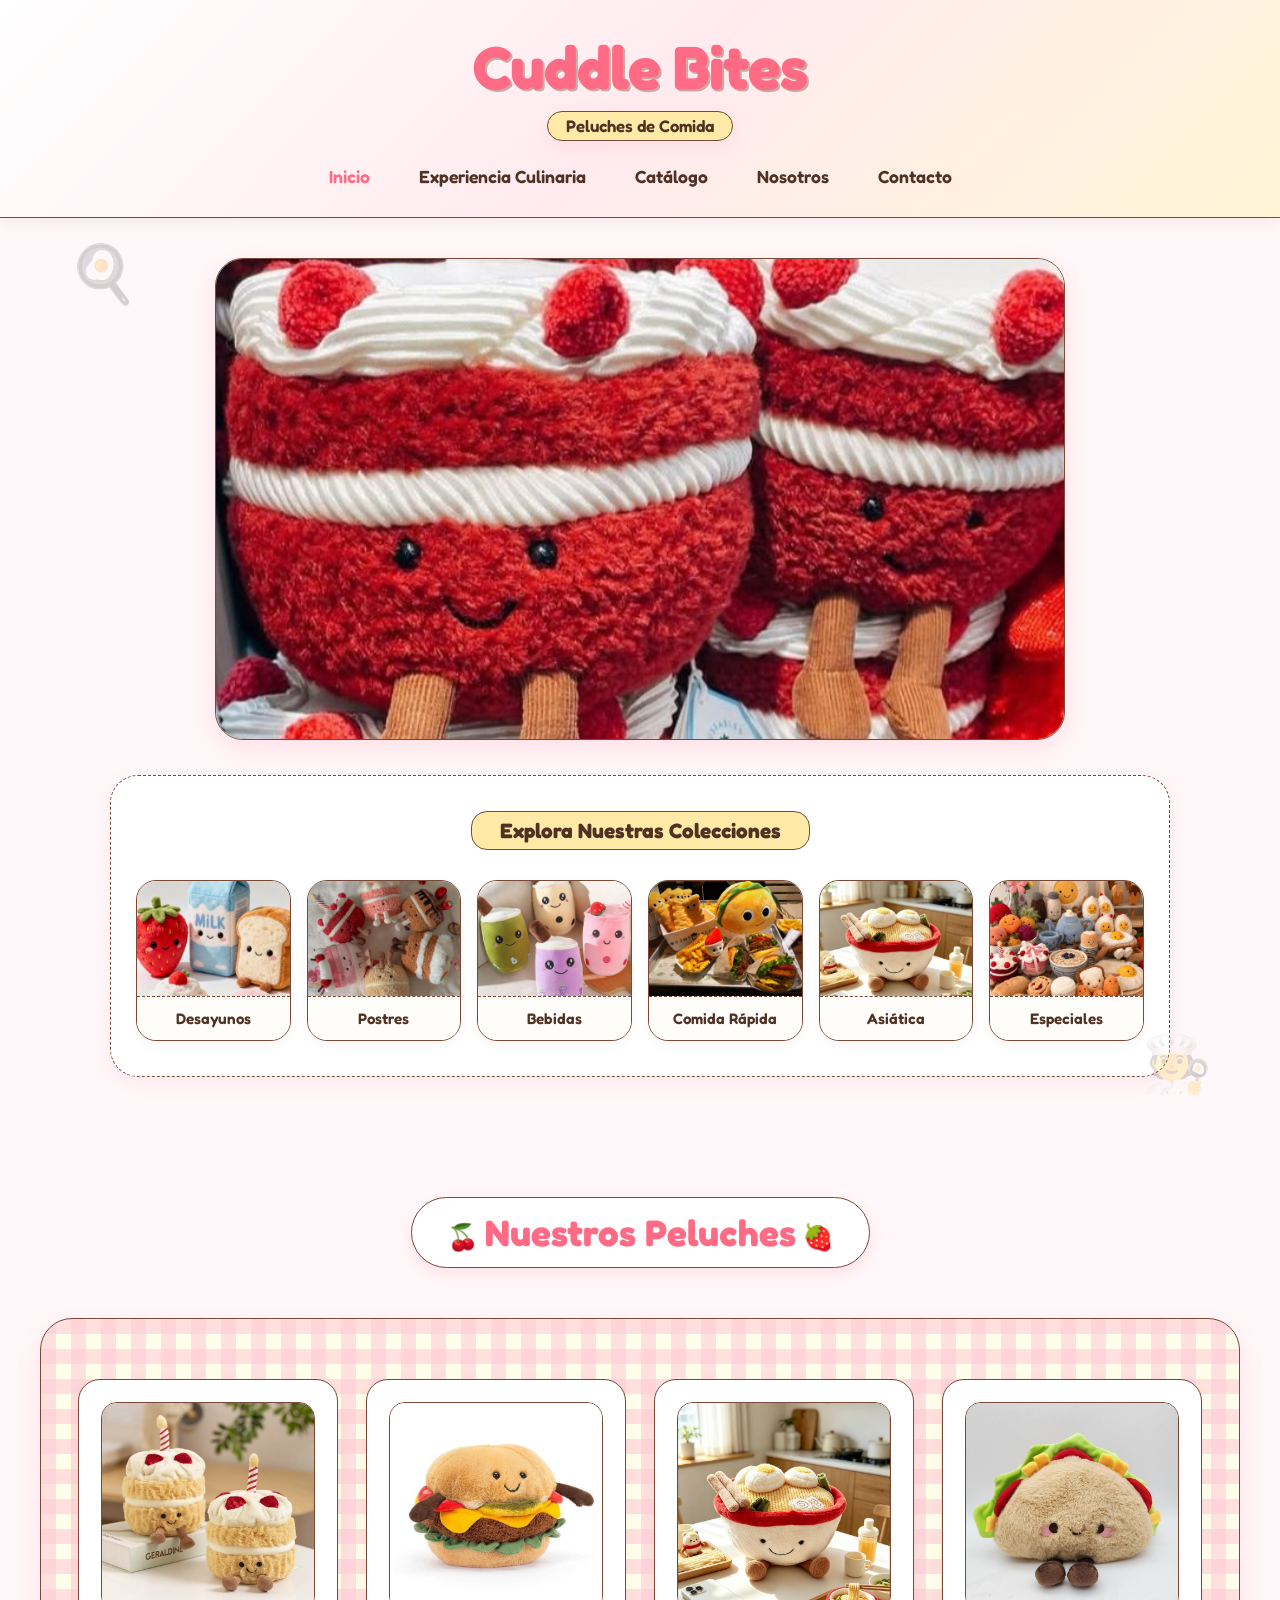
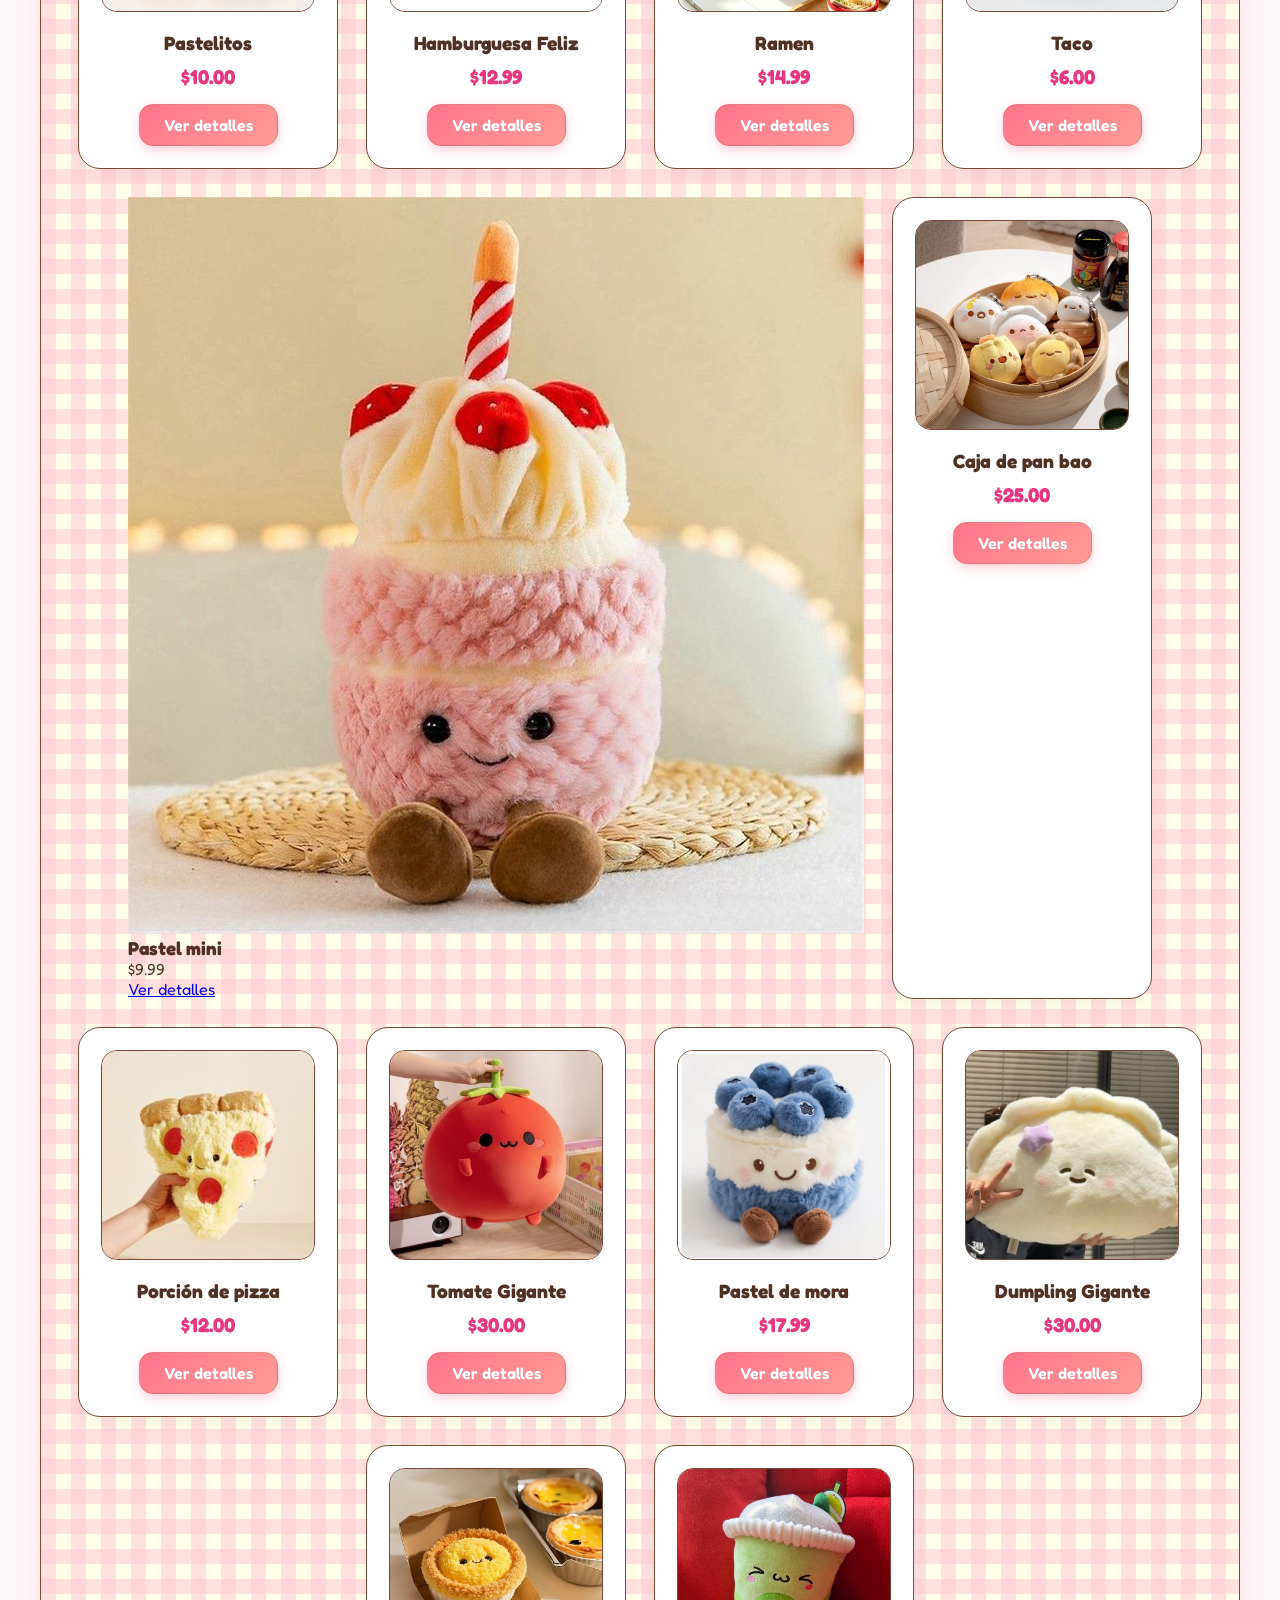
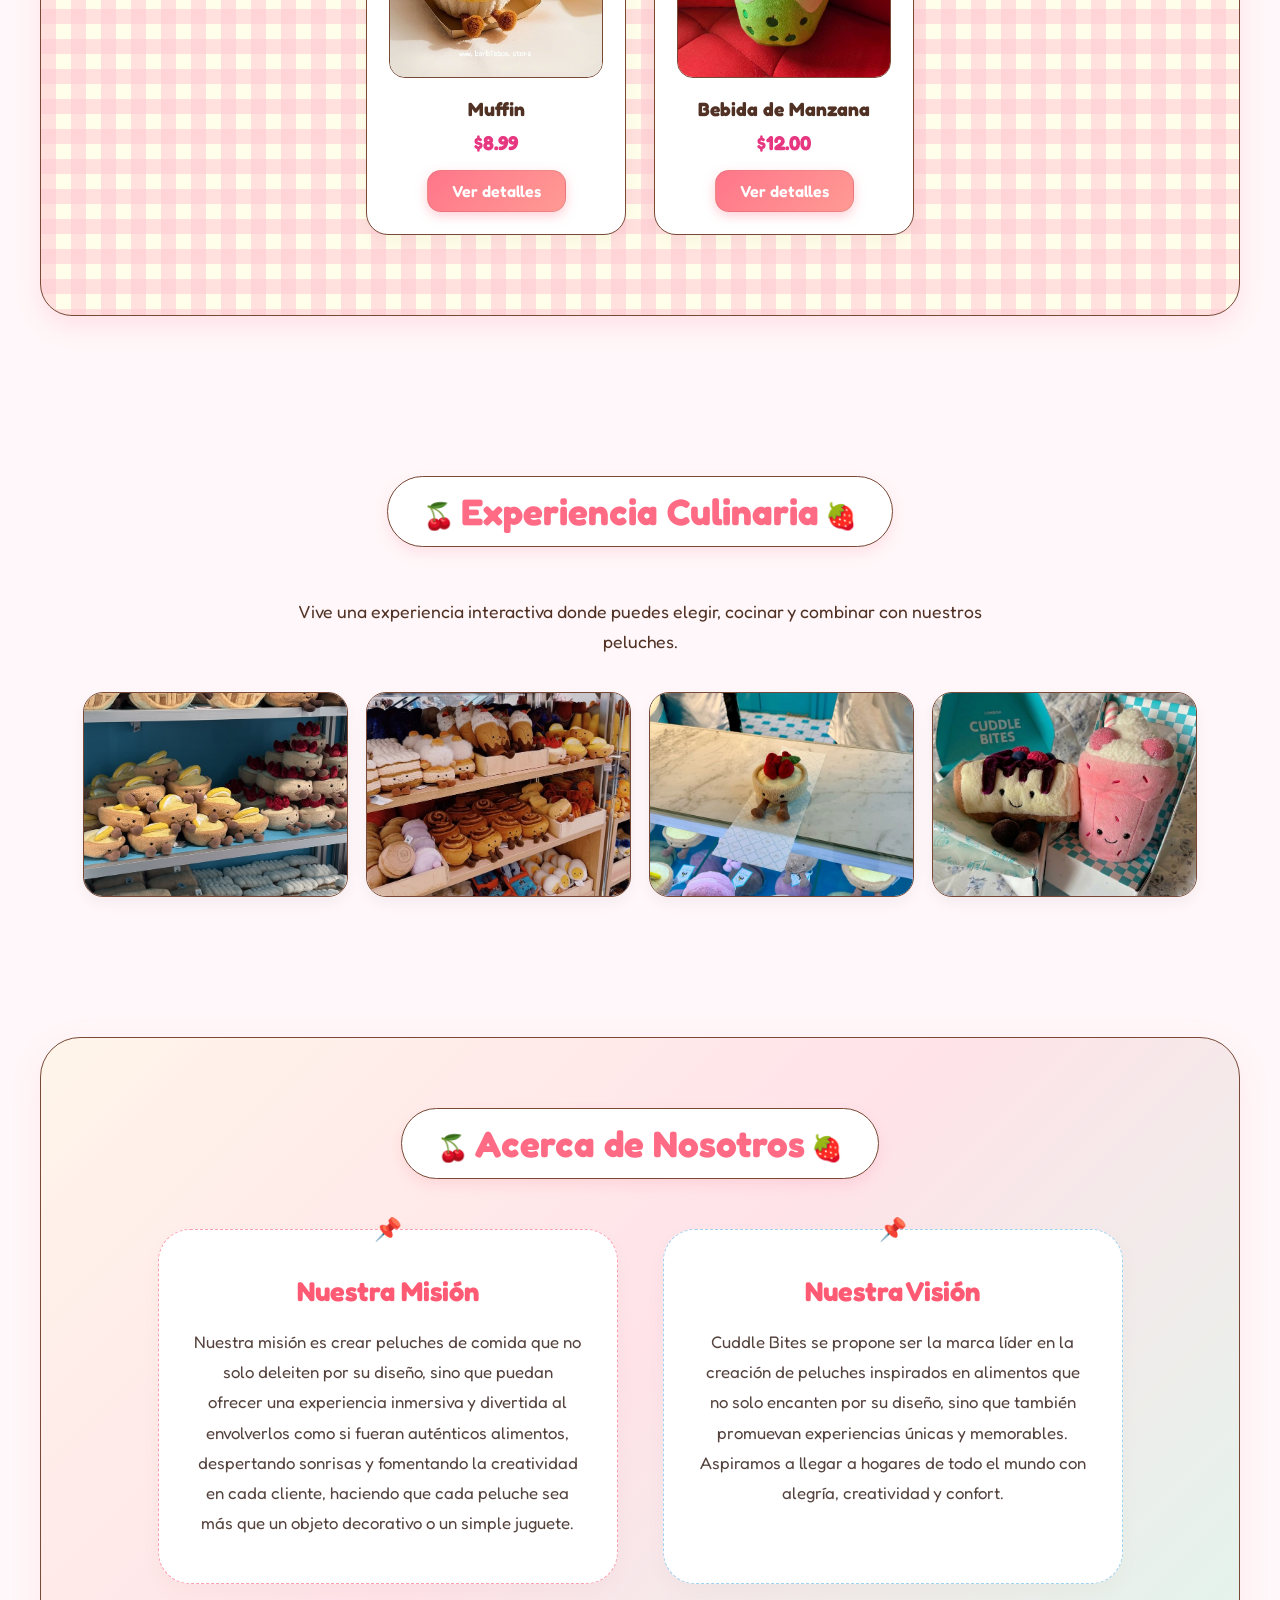
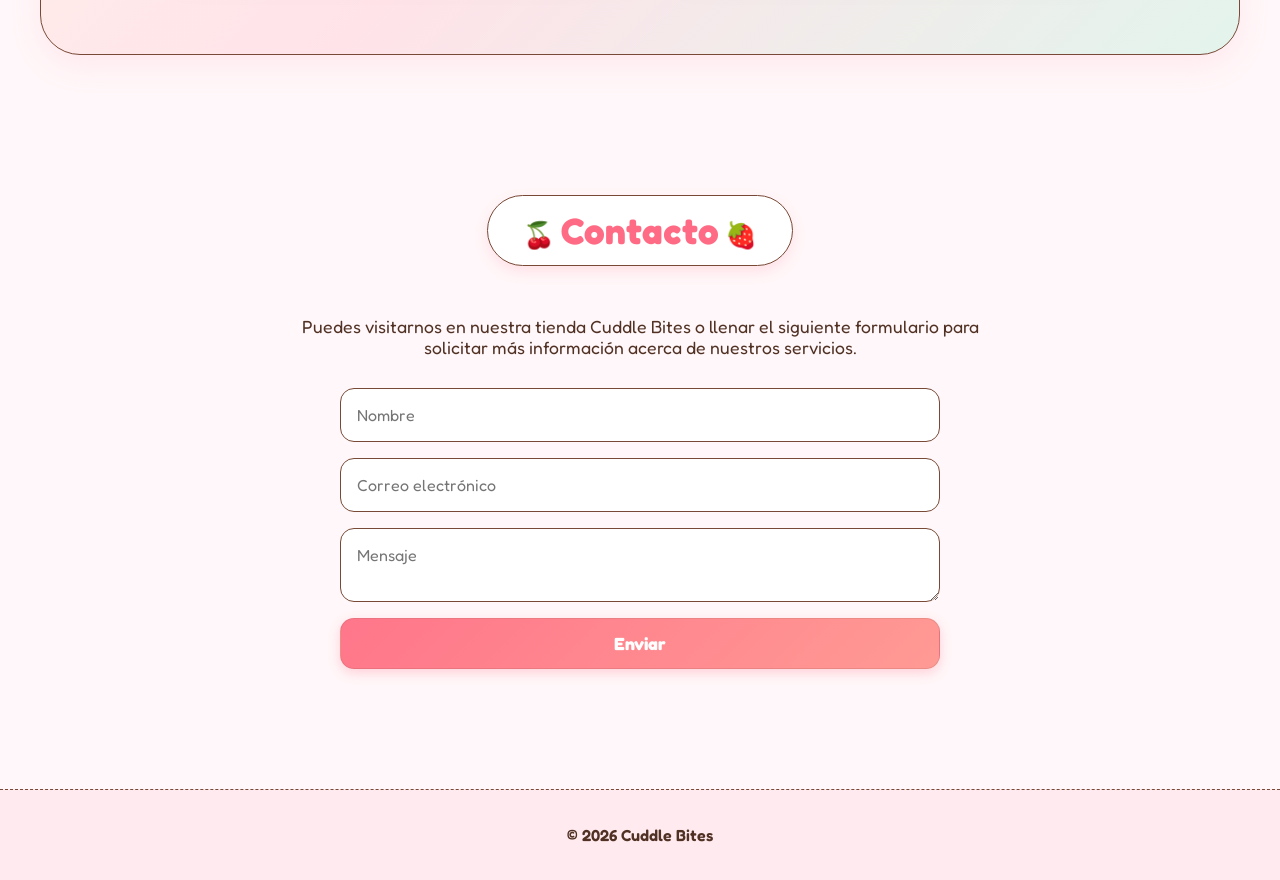
==== commit 12973efa: "Update index.html" ====
--- a/index.html
+++ b/index.html
@@ -39,15 +39,15 @@
 
     <div class="carrusel">
         <div class="track">
-            <img src="carru1.jpg" alt="Carrusel 1">
-            <img src="carru2.jpg" alt="Carrusel 2">
-            <img src="carru3.jpg" alt="Carrusel 3">
-            <img src="carru4.jpg" alt="Carrusel 4">
-
-            <img src="carru1.jpg" alt="Carrusel 1 Repetición">
-            <img src="carru2.jpg" alt="Carrusel 2 Repetición">
-            <img src="carru3.jpg" alt="Carrusel 3 Repetición">
-            <img src="carru4.jpg" alt="Carrusel 4 Repetición">
+            <img src="img/carru1.jpg" alt="Carrusel 1">
+            <img src="img/carru2.jpg" alt="Carrusel 2">
+            <img src="img/carru3.jpg" alt="Carrusel 3">
+            <img src="img/carru4.jpg" alt="Carrusel 4">
+
+            <img src="img/carru1.jpg" alt="Carrusel 1 Repetición">
+            <img src="img/carru2.jpg" alt="Carrusel 2 Repetición">
+            <img src="img/carru3.jpg" alt="Carrusel 3 Repetición">
+            <img src="img/carru4.jpg" alt="Carrusel 4 Repetición">
         </div>
     </div>
 
@@ -56,32 +56,32 @@
         
         <div class="grid-colecciones">
             <div class="categoria">
-                <img src="desayunos.jpg" alt="Desayunos">
+                <img src="img/desayunos.jpg" alt="Desayunos">
                 <p>Desayunos</p>
             </div>
 
             <div class="categoria">
-                <img src="postres.jpg" alt="Postres">
+                <img src="img/postres.jpg" alt="Postres">
                 <p>Postres</p>
             </div>
 
             <div class="categoria">
-                <img src="bebidas.jpg" alt="Bebidas">
+                <img src="img/bebidas.jpg" alt="Bebidas">
                 <p>Bebidas</p>
             </div>
 
             <div class="categoria">
-                <img src="chatarra.jpg" alt="Comida Rápida">
+                <img src="img/chatarra.jpg" alt="Comida Rápida">
                 <p>Comida Rápida</p>
             </div>
 
             <div class="categoria">
-                <img src="ramen.jpg" alt="Asiática">
+                <img src="img/ramen.jpg" alt="Asiática">
                 <p>Asiática</p>
             </div>
 
             <div class="categoria">
-                <img src="especiales.jpg" alt="Especiales">
+                <img src="img/especiales.jpg" alt="Especiales">
                 <p>Especiales</p>
             </div>
         </div>
@@ -94,34 +94,34 @@
 
     <div class="productos">
         <div class="producto">
-            <img src="cake velita.jpg" alt="Pastelitos">
+            <img src="img/cake velita.jpg" alt="Pastelitos">
             <h3>Pastelitos</h3>
             <p>$10.00</p>
             <a href="cake.html">Ver detalles</a>
         </div>
 
         <div class="producto">
-            <img src="hambur.jpg" alt="Hamburguesa Feliz">
+            <img src="img/hambur.jpg" alt="Hamburguesa Feliz">
             <h3>Hamburguesa Feliz</h3>
             <p>$12.99</p>
             <a href="hamburguesa.html">Ver detalles</a>
         </div>
 
         <div class="producto">
-            <img src="ramen.jpg" alt="Ramen">
+            <img src="img/ramen.jpg" alt="Ramen">
             <h3>Ramen</h3>
             <p>$14.99</p>
             <a href="ramen.html">Ver detalles</a>
         </div>
 
         <div class="producto">
-            <img src="taco.jpg" alt="Taco">
+            <img src="img/taco.jpg" alt="Taco">
             <h3>Taco</h3>
             <p>$6.00</p>
             <a href="taco.html">Ver detalles</a>
         </div>
 
-        <div class="producto">
+        <div class="img/producto">
             <img src="cakecute.jpg" alt="Pastel mini">
             <h3>Pastel mini</h3>
             <p>$9.99</p>
@@ -129,49 +129,49 @@
         </div>
 
         <div class="producto">
-            <img src="bao.jpg" alt="Caja de pan bao">
+            <img src="img/bao.jpg" alt="Caja de pan bao">
             <h3>Caja de pan bao</h3>
             <p>$25.00</p>
             <a href="bao.html">Ver detalles</a>
         </div>
 
         <div class="producto">
-            <img src="pizza.jpg" alt="Porción de pizza">
+            <img src="img/pizza.jpg" alt="Porción de pizza">
             <h3>Porción de pizza</h3>
             <p>$12.00</p>
             <a href="pizza.html">Ver detalles</a>
         </div>
 
         <div class="producto">
-            <img src="tomate.jpg" alt="Tomate Gigante">
+            <img src="img/tomate.jpg" alt="Tomate Gigante">
             <h3>Tomate Gigante</h3>
             <p>$30.00</p>
             <a href="tomate.html">Ver detalles</a>
         </div>
 
         <div class="producto">
-            <img src="cakemora.jpg" alt="Pastel de mora">
+            <img src="img/cakemora.jpg" alt="Pastel de mora">
             <h3>Pastel de mora</h3>
             <p>$17.99</p>
             <a href="mora.html">Ver detalles</a>
         </div>
 
         <div class="producto">
-            <img src="dum.jpg" alt="Dumpling Gigante">
+            <img src="img/dum.jpg" alt="Dumpling Gigante">
             <h3>Dumpling Gigante</h3>
             <p>$30.00</p>
             <a href="dum.html">Ver detalles</a>
         </div>
 
         <div class="producto">
-            <img src="muffin.jpg" alt="Muffin">
+            <img src="img/muffin.jpg" alt="Muffin">
             <h3>Muffin</h3>
             <p>$8.99</p>
             <a href="muffin.html">Ver detalles</a>
         </div>
 
         <div class="producto">
-            <img src="bebidaapple.jpg" alt="Bebida de Manzana">
+            <img src="img/bebidaapple.jpg" alt="Bebida de Manzana">
             <h3>Bebida de Manzana</h3>
             <p>$12.00</p>
             <a href="apple.html">Ver detalles</a>
@@ -187,10 +187,10 @@
     </p>
 
     <div class="experiencia-galeria">
-        <img src="paso1.jpg" alt="Paso 1">
-        <img src="paso4.jpg" alt="Paso 4">
-        <img src="paso2.jpg" alt="Paso 2">
-        <img src="paso3.png" alt="Paso 3">
+        <img src="img/paso1.jpg" alt="Paso 1">
+        <img src="img/paso4.jpg" alt="Paso 4">
+        <img src="img/paso2.jpg" alt="Paso 2">
+        <img src="img/paso3.png" alt="Paso 3">
     </div>
 </section>
 
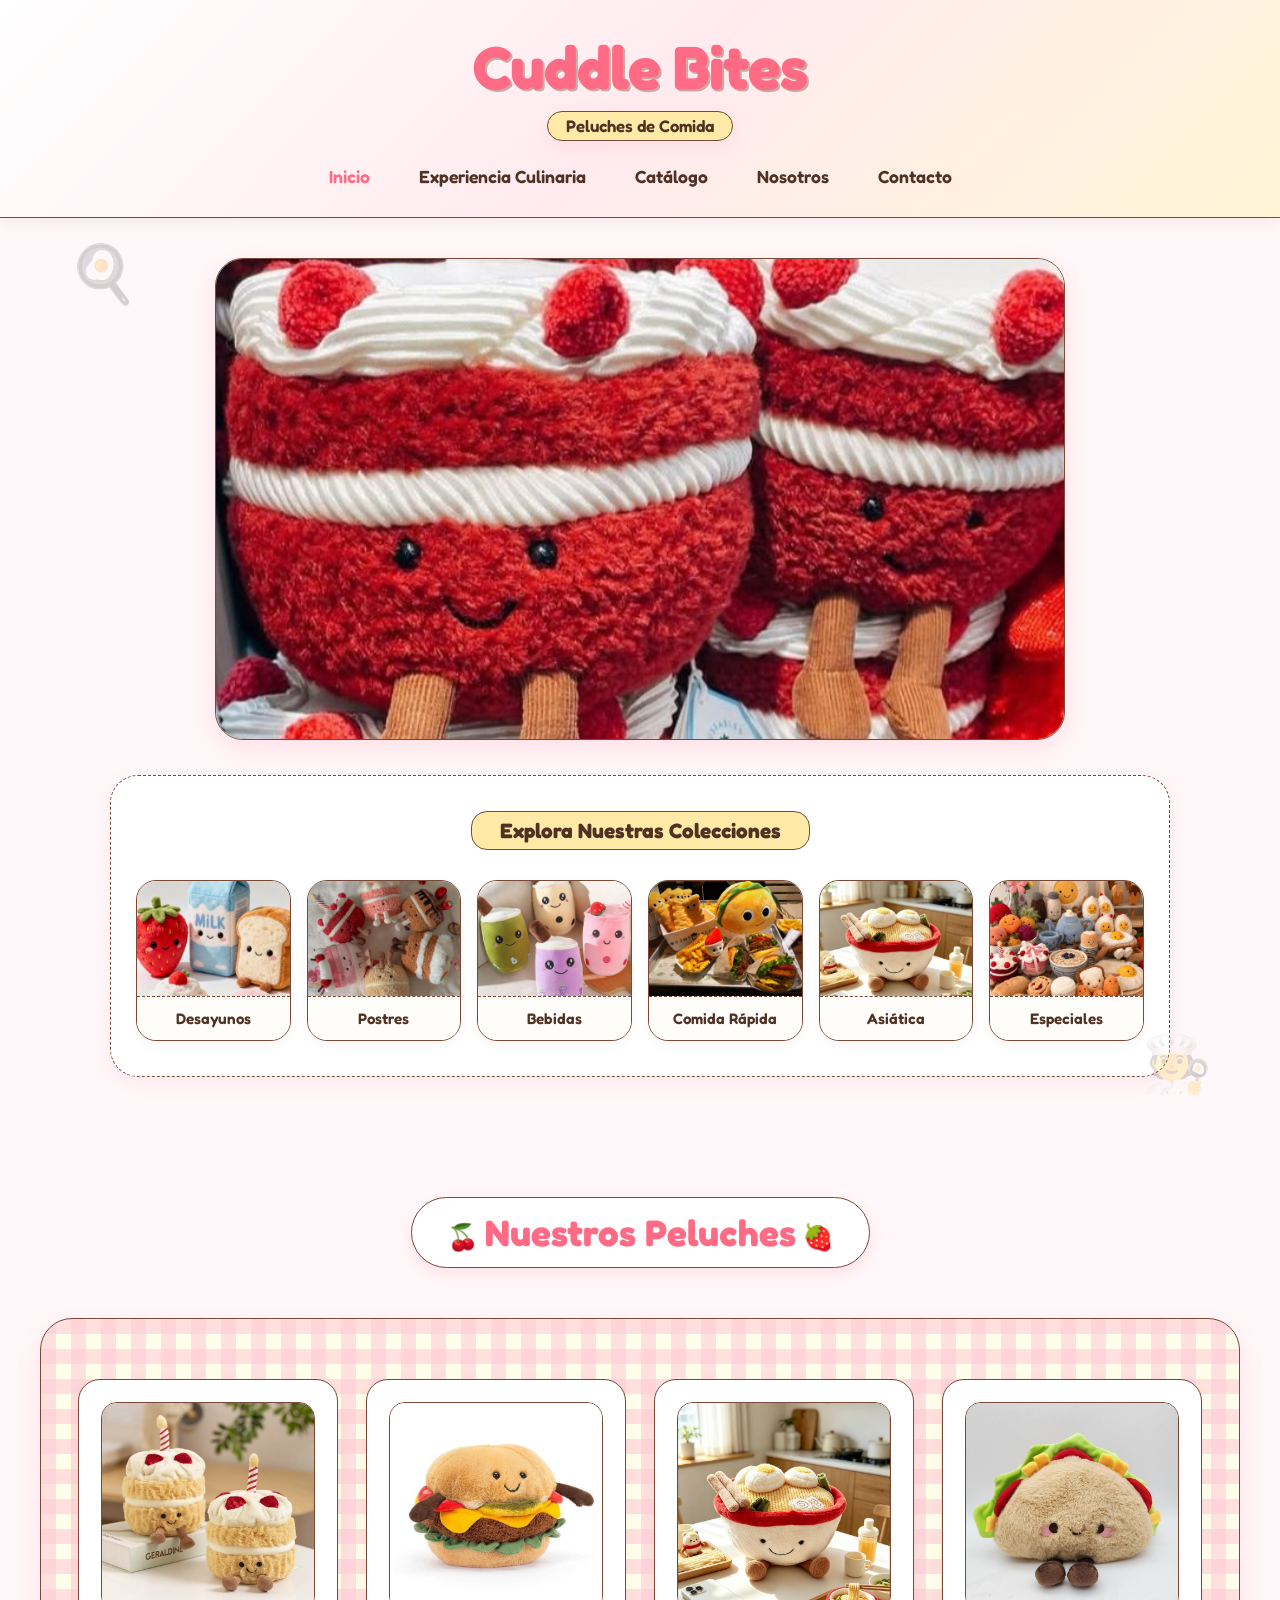
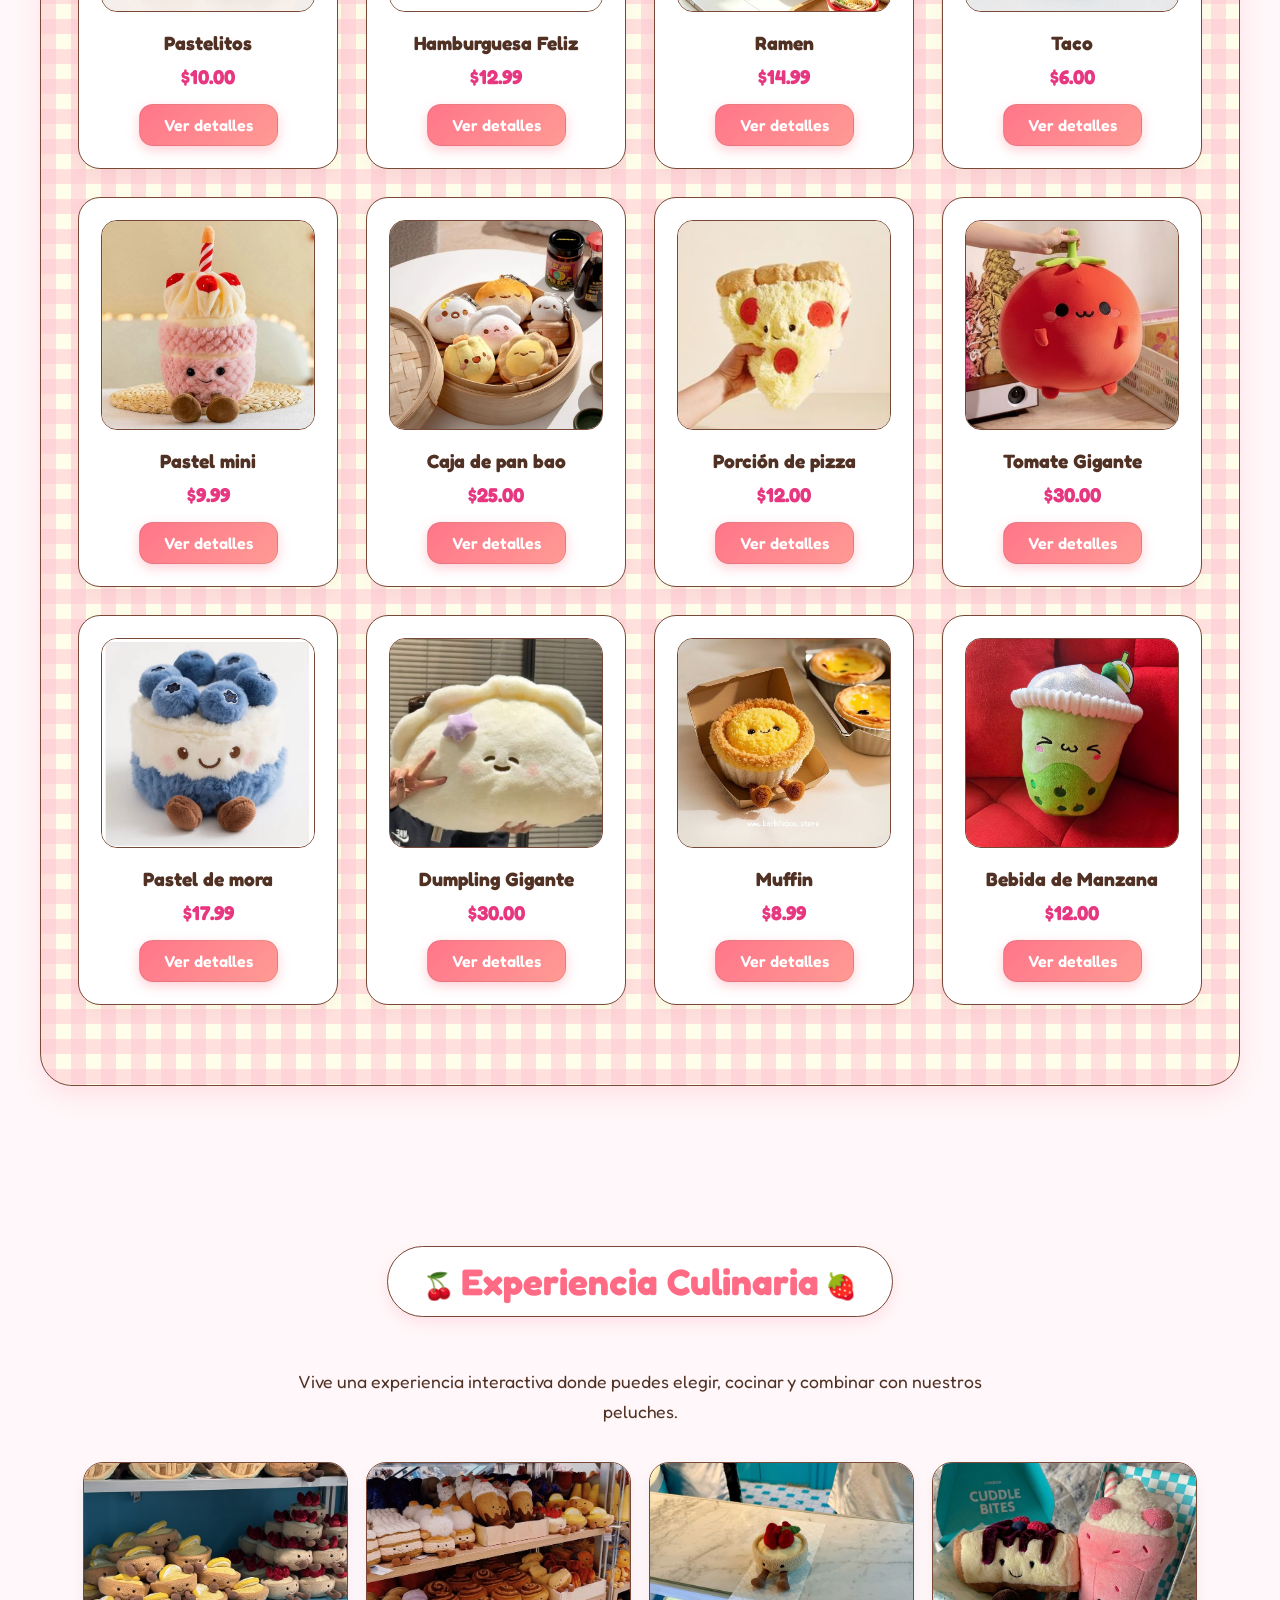
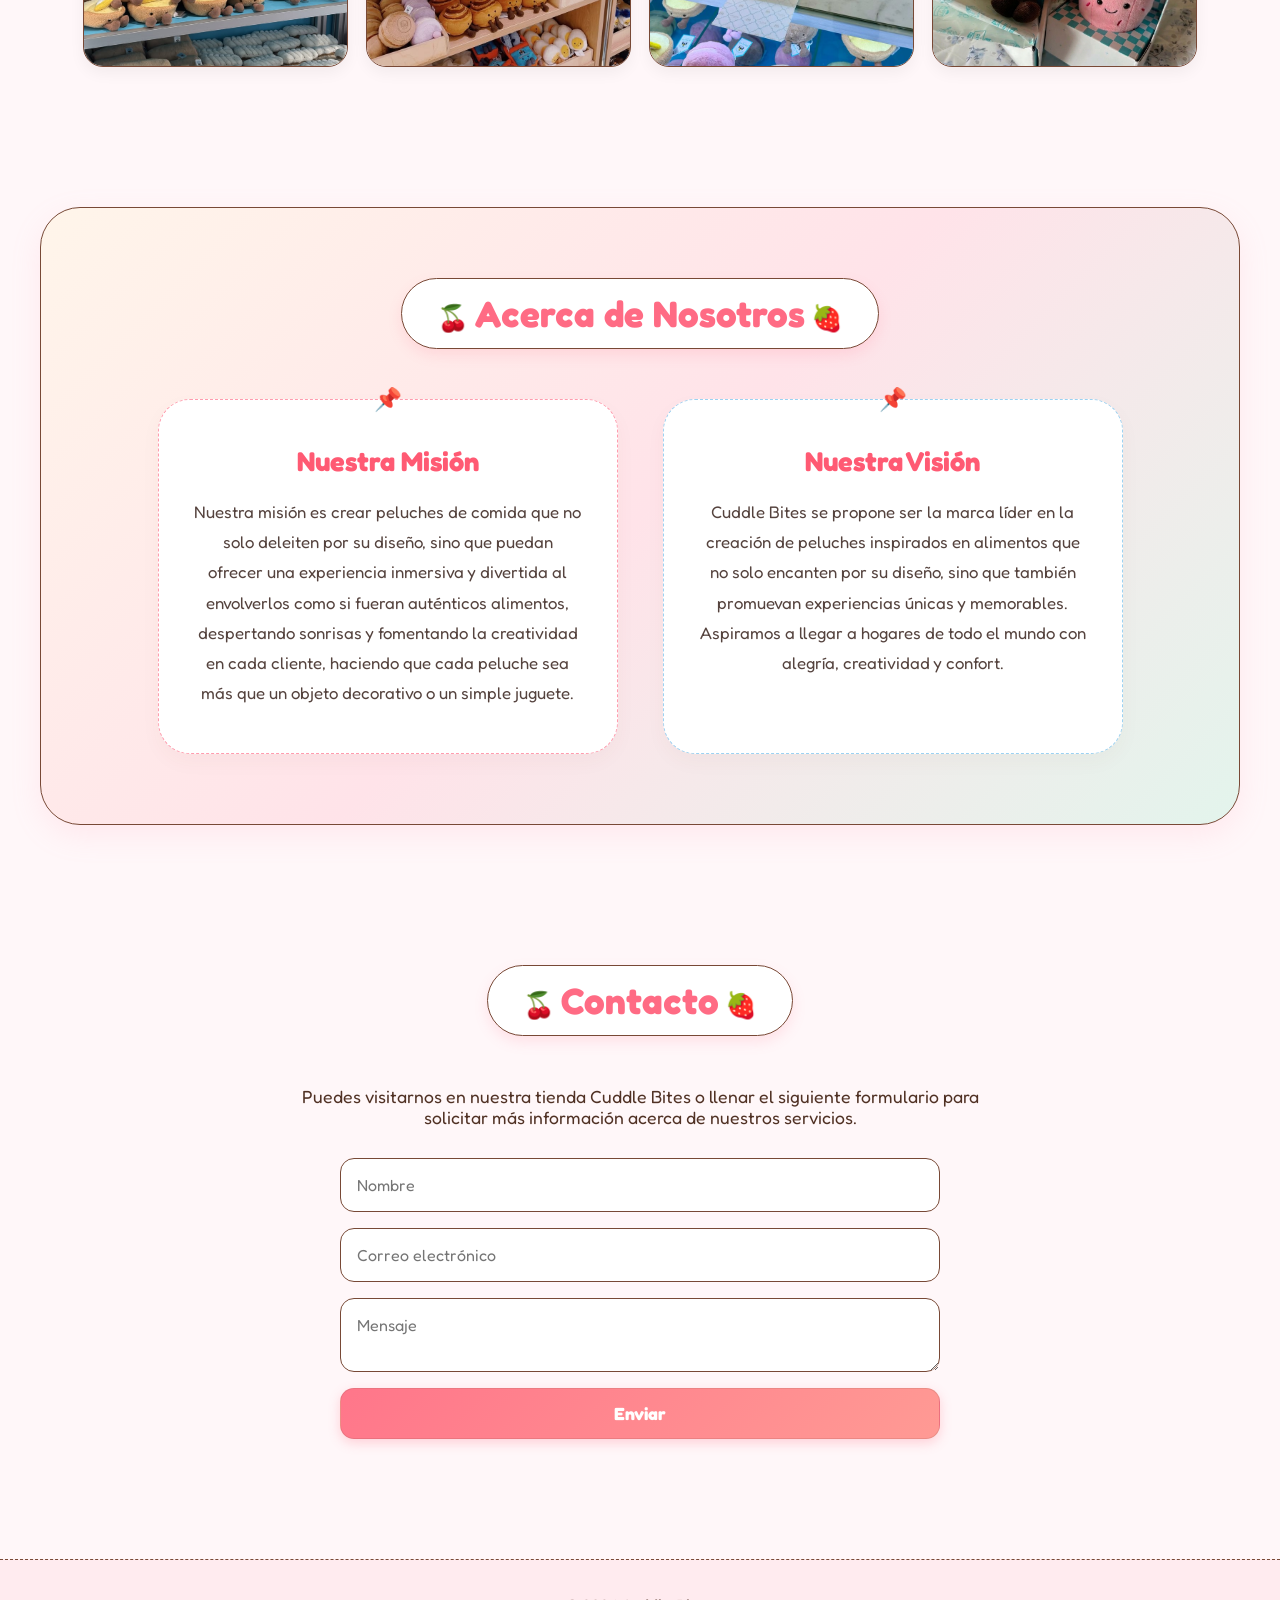
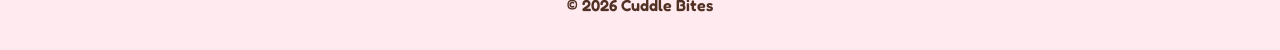
==== commit 4aabcd03: "Update index.html" ====
--- a/index.html
+++ b/index.html
@@ -121,8 +121,8 @@
             <a href="taco.html">Ver detalles</a>
         </div>
 
-        <div class="img/producto">
-            <img src="cakecute.jpg" alt="Pastel mini">
+        <div class="producto">
+            <img src="img/cakecute.jpg" alt="Pastel mini">
             <h3>Pastel mini</h3>
             <p>$9.99</p>
             <a href="cakecute.html">Ver detalles</a>
